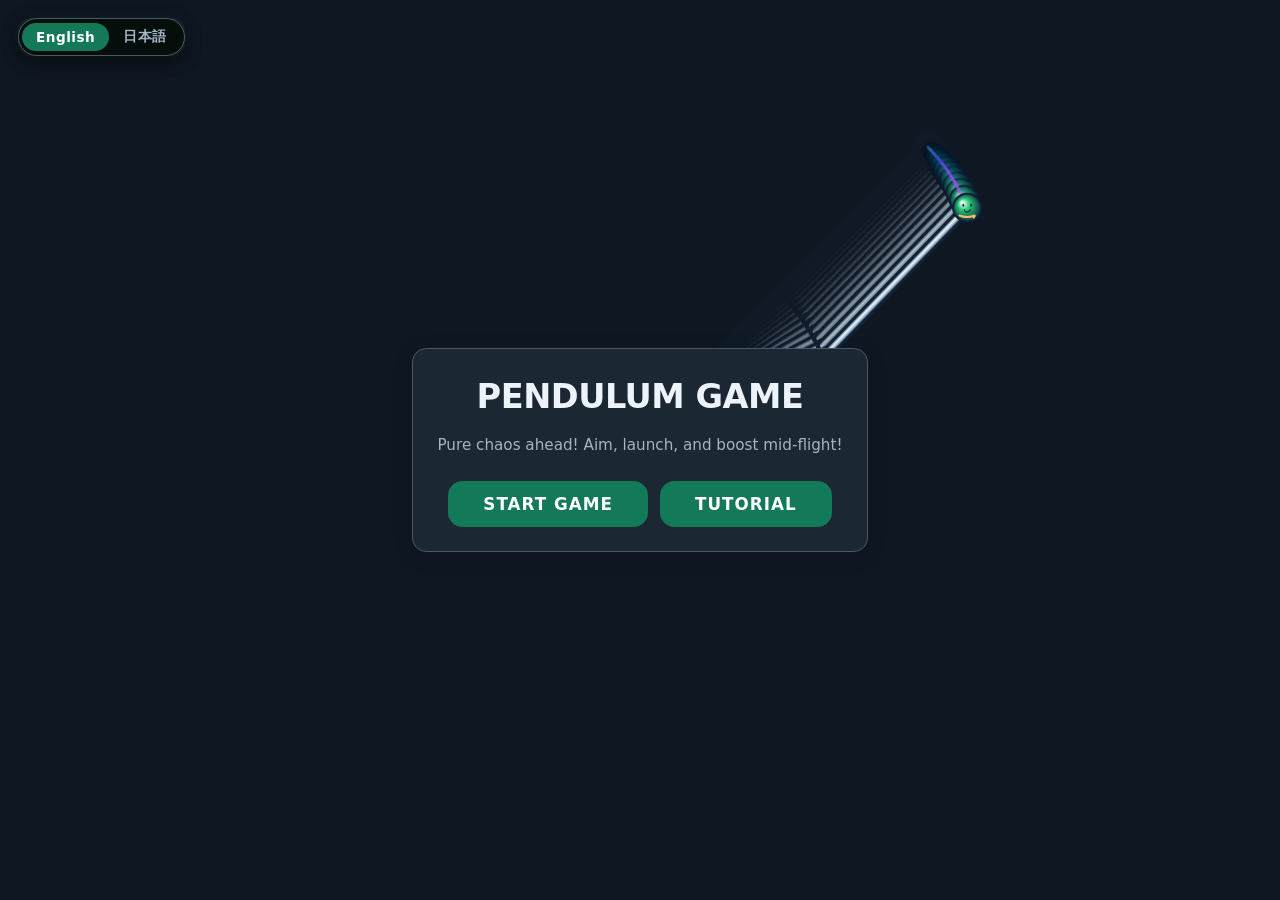
==== index.html @ a6a16452 "Add chapter journey maps with explorer and substage selection" ====
<!DOCTYPE html>
<html lang="en">
<head>
<meta charset="UTF-8">
<meta name="viewport" content="width=device-width, initial-scale=1, maximum-scale=1, user-scalable=no">
<title>N-Pendulum Game: Chaos Theory</title>
<link rel="preconnect" href="https://fonts.googleapis.com">
<link rel="preconnect" href="https://fonts.gstatic.com" crossorigin>
<link href="https://fonts.googleapis.com/css2?family=Press+Start+2P&family=Share+Tech+Mono&display=swap" rel="stylesheet">
<meta name="theme-color" content="#07120a">
<script src="./src/appearance-boot.js"></script>
<link rel="stylesheet" href="./style.css">
<link rel="stylesheet" href="./src/themes.css">
<script type="module" src="./src/main.js" defer></script>
</head>
<body>

<!-- Start / Title Screen -->
<div id="titleScreen">
  <canvas id="titleCanvas"></canvas>

  <!-- Top-Left Segmented Language Switcher on Home Screen -->
  <div class="home-lang-bar">
    <div class="lang-switch-pill" id="homeLangSwitch">
      <button type="button" class="lang-btn active" data-lang="en">English</button>
      <button type="button" class="lang-btn" data-lang="ja">日本語</button>
    </div>
  </div>

  <div class="title-content">
    <h1 id="titleHeading">PENDULUM GAME</h1>
    <p class="title-subtitle" id="titleSubtitle">A chaotic physics challenge! Aim your launch, dodge the hazards, and master the chaos.</p>
    <div class="title-btn-group">
      <button id="btnStartGame" class="btn-start-game">START GAME</button>
      <button id="btnGoTutorial" class="btn-start-game btn-tutorial-start">TUTORIAL</button>
    </div>
  </div>
</div>

<!-- Tutorial Screen -->
<div id="tutorialScreen" class="hidden">
  <nav id="tutorialNav" class="tutorial-nav" aria-label="Tutorial sections">
    <button id="tutorialBasics" class="btn-nav" aria-pressed="true">HOW TO PLAY</button>
    <button id="tutorialGimmicks" class="btn-nav" aria-pressed="false">GIMMICK GUIDE</button>
  </nav>
  <section id="gimmickGuide" hidden aria-labelledby="gimmickGuideTitle">
    <h2 id="gimmickGuideTitle">Gimmick guide</h2>
    <p id="gimmickGuideIntro">Learn each object by its image and function.</p>
    <div id="gimmickCards"></div>
    <button id="gimmickBack" class="btn-nav">BACK TO HOW TO PLAY</button>
  </section>
  <canvas id="tutorialCanvas"></canvas>
  <div class="tutorial-guide">
    <div class="guide-intro" id="tutIntro">
      <strong>How to Play: </strong> Adjust initial parameters and launch the pendulum to <strong>destroy all targets (<span style="color: var(--danger);">Red</span>) within the time limit</strong>!
    </div>
    <ul class="guide-list">
      <li id="tutStep1"><strong>Aim & Launch:</strong> Adjust sliders, drag the tip bob directly, or press <strong>Spacebar</strong> to FIRE.</li>
      <li id="tutStep2"><strong>Mid-Air PULSE:</strong> Tap the canvas or press <strong>Spacebar</strong> mid-flight to trigger an explosive shockwave and steer the tip.</li>
      <li id="tutStep3"><strong>Target Clearance:</strong> Destroy every red target before the countdown timer reaches zero to clear the stage.</li>
      <li id="tutStep4"><strong>Progression:</strong> Each Stage introduces new physical elements (Bombs, Rails, Black Holes, Winds). Watch for stage briefings!</li>
    </ul>
  </div>
  <button id="btnTutorialDone" class="btn-start-game hidden">START GAME</button>
</div>

<!-- Main Game Header -->
<header id="mainHeader">
  <h1 class="game-title">Pendulum Game</h1>
  <div class="header-actions">
    <button id="btnOpenMap" class="btn-nav">STAGES</button>
    <button id="btnSettings" class="btn-nav">SETTINGS</button>
    <button id="btnMore" class="btn-nav" aria-expanded="false" aria-controls="moreActions">MORE ▾</button>
    <div id="moreActions" class="more-actions" role="group" aria-labelledby="btnMore">
      <button id="btnTitle" class="btn-nav">HOME</button>
      <button id="btnSandbox" class="btn-nav">FREE PLAY</button>
      <button id="btnReroll" class="btn-nav" style="display:none;" title="Generate new random targets">REROLL</button>
      <button id="btnHints" class="btn-nav">HINTS</button>
      <button id="btnReplay" class="btn-nav" disabled>REPLAY LAST ATTEMPT</button>
      <button id="btnShare" class="btn-nav" title="Copy parameter URL">SHARE</button>
      <button id="btnHeaderLang" class="btn-nav btn-header-lang" title="Switch Language / 言語切替">日本語</button>
    </div>
  </div>
  <div class="score-board"><span id="lblScore">SCORE:</span> <span id="totalScore">0</span></div>
</header>

<!-- Main Game View -->
<main id="mainGame">
  <div class="game-container">
    <div class="canvas-wrapper" id="canvasWrapper">
      <canvas id="canvas" width="800" height="600"></canvas>
      <div id="pauseIndicator" class="pause-indicator hidden" role="status">PAUSED</div>
      <div class="hud-pulse" id="hudPulse">PULSES: 3</div>
      <div class="hud-toast" id="hudToast">Parameter URL copied to clipboard!</div>
      
      <!-- Stage Transition Briefing Banner -->
      <div id="stageBriefing" class="stage-briefing hidden">
        <div class="briefing-box">
          <div class="briefing-tag" id="briefingTag">STAGE 1-1</div>
          <h2 class="briefing-title" id="briefingTitle">FIRST SWINGS</h2>
          <p class="briefing-desc" id="briefingDesc">Line up your angle and let gravity swing the pendulum into every red target before time runs out!</p>
          <ul id="mechanicHints" class="mechanic-hints"></ul>
          <div class="briefing-tip" id="briefingTip">💡 <strong>Tip:</strong> Drag the bob or adjust Initial Angle slider, then press PLAY.</div>
          <p id="starRulesBriefing" class="star-rules"></p>
          <button id="btnDismissBriefing" class="btn-start-game btn-briefing">GOT IT</button>
        </div>
      </div>

      <div id="chamberHud" class="chamber-hud hidden"><span class="gateway-icon" aria-hidden="true"><i></i><i></i></span><span><span id="chamberPower"></span><span class="chamber-meter" aria-hidden="true"><i></i></span></span></div>
      <button id="skipCelebration" class="skip-celebration hidden">Skip celebration</button>
      <!-- Overlay (Stage Clear / Fail) -->
      <div id="overlay" class="overlay">
        <div class="clear-gateway" aria-hidden="true"><span class="gateway-icon"><i></i><i></i></span></div>
        <h2 id="overlayTitle" class="text-clear">STAGE CLEAR</h2>
        <div class="star-container" id="starContainer">
          <div class="star">★</div><div class="star">★</div><div class="star">★</div>
        </div>
        <p id="starResult" class="star-rules" role="status"></p>
        <p id="chamberResult" class="chamber-result hidden" role="status"></p>
        <p id="overlayDesc">Score: +150</p>
        <div class="overlay-btns">
          <button id="overlayMapBtn" class="btn-large secondary">STAGES</button>
          <button id="overlayBtn" class="btn-large primary">NEXT STAGE</button>
        </div>
      </div>
    </div>

    <!-- Parameter and Control Sidebar -->
    <div class="panel">
      <div class="stage-info">
        <div class="stage-num" id="stageDisplay">STAGE 1-1 ▼</div>
        <div class="timer" id="timerDisplay">10s</div>
      </div>
      <div id="personalBest" class="personal-best" aria-label="Personal bests"></div>
      <p id="saveStatus" class="save-status" role="status" aria-live="polite" hidden></p>
      
      <div class="action-area">
        <button id="btnFire" class="action btn-fire">▶ PLAY</button>
        <button id="btnPause" class="action btn-retry" style="display:none;" aria-pressed="false" aria-keyshortcuts="P">⏸ PAUSE</button>
        <button id="btnRestart" class="action btn-retry" style="display:none;">↻ RESTART</button>
        <button id="btnStop" class="action btn-stop" style="display:none;">⏹ STOP</button>
        <button id="btnRetry" class="action btn-retry" style="display:none;">↺ RETRY</button>
      </div>

      <p style="font-size:0.75rem; color:var(--muted); margin:0;" id="uiPanelHint">Press Space, tap Play, or drag tip to fire.</p>

      <details id="launchSettings" class="launch-settings" open>
        <summary id="launchSettingsLabel">Launch settings</summary>
        <div class="controls">
          <div class="field" id="f-N" hidden>
            <div class="field-header"><span id="lblN">Pendulum Links</span><span class="val" id="valN">2</span></div>
            <input id="sliderN" type="range" min="2" max="3" value="2">
          </div>
          <div class="field" id="f-Count" hidden>
            <div class="field-header"><span id="lblCount">Clones</span><span class="val" id="valCount">1</span></div>
            <input id="sliderCount" type="range" min="1" max="3" value="1">
          </div>
          <div class="field" id="f-Angle">
            <div class="field-header"><span id="lblAngle">Initial Angle</span><span class="val" id="valAngle">120°</span></div>
            <input id="sliderAngle" type="range" min="-180" max="180" value="120">
          </div>
          <div class="field" id="f-Vel">
            <div class="field-header"><span id="lblVel">Initial Angular Velocity</span><span class="val" id="valVel">0.0</span></div>
            <input id="sliderVel" type="range" min="-15" max="15" step="0.1" value="0">
          </div>
        </div>
      </details>
    </div>
  </div>
</main>

<!-- Stage Select Modal -->
<div id="mapModal" class="modal-overlay">
  <div class="modal-window">
    <div class="modal-header">
      <h3 id="uiModalTitle">Stage Select (50 Stages × 5 Substages)</h3>
      <button id="btnCloseMap" class="modal-close">&times;</button>
    </div>
    <div class="modal-body">
      <div class="stage-navigation">
        <button id="btnJumpCurrent" class="btn-nav">JUMP TO CURRENT</button>
        <button id="btnJumpFurthest" class="btn-nav">JUMP TO FURTHEST UNLOCKED</button>
        <span id="bestTimesNote">Best times are recorded for new clears.</span>
      </div>
      <details class="star-rules"><summary id="starRulesTitle">How stars work</summary><p id="starRulesMap"></p></details>
      <div class="journey-view-switch" role="group"><button type="button" id="journeyMapButton" class="btn-nav" aria-pressed="true">Journey map</button><button type="button" id="journeyGridButton" class="btn-nav" aria-pressed="false">Stage grid</button><button type="button" id="journeyFind" class="btn-nav">Find explorer</button></div>
      <section id="journeyContent">
        <nav id="journeyChapters" class="journey-chapters"></nav>
        <h3 id="journeyTitle" tabindex="-1"></h3><p id="journeyRange"></p>
        <div class="journey-layout"><div class="journey-landscape"><div id="journeyRoute" class="journey-route"></div><p id="journeyLegend"></p></div>
        <section class="journey-picker"><h3 id="journeyStageTitle" tabindex="-1"></h3><p id="journeyStageDescription"></p><div id="journeySubs"></div><p id="journeyHint"></p><button type="button" id="journeyPlay" class="btn-large primary">PLAY</button></section></div>
        <p id="journeySummary" role="status"></p>
      </section>
      <div class="stage-filter-bar">
        <div id="stageProgressFilters" class="stage-progress-filters" role="group" aria-label="Progress filters">
          <button type="button" class="btn-nav" id="filterAll" data-progress-filter="all" aria-pressed="true">All</button>
          <button type="button" class="btn-nav" id="filterUncleared" data-progress-filter="uncleared" aria-pressed="false">Uncleared</button>
          <button type="button" class="btn-nav" id="filterMissing" data-progress-filter="missing" aria-pressed="false">Missing stars</button>
        </div>
        <div class="stage-filter-selects">
          <label><span id="stageMechanicLabel">Mechanic</span><select id="stageMechanicFilter"></select></label>
          <label><span id="stageChapterLabel">Chapter</span><select id="stageChapterFilter"></select></label>
          <button type="button" class="btn-nav" id="resetStageFilters">Reset filters</button>
        </div>
        <p id="stageFilterCount" role="status" aria-live="polite"></p>
      </div>
      <div id="stageFilterEmpty" class="stage-filter-empty" hidden>
        <p id="stageFilterEmptyText"></p>
        <button type="button" class="btn-nav" id="clearStageFilters">Show all substages</button>
      </div>
      <div class="stage-sections" id="stageGrid"></div>
    </div>
  </div>
</div>

<dialog id="replayDialog" aria-labelledby="replayTitle">
  <h2 id="replayTitle">Last attempt</h2>
  <p id="replayDescription"></p>
  <canvas id="replayCanvas" width="800" height="600" aria-label="Recorded attempt playback"></canvas>
  <input id="replaySeek" aria-label="Replay position" type="range" min="0" max="0" step="0.01" value="0">
  <output id="replayTime" for="replaySeek"></output>
  <div class="replay-actions">
    <button id="replayPlay" class="btn-nav">PLAY</button>
    <label><span id="replaySpeedLabel">Speed</span> <select id="replaySpeed"><option value="0.5">0.5×</option><option value="1" selected>1×</option><option value="2">2×</option></select></label>
    <button id="replayClose" class="btn-nav">CLOSE</button>
  </div>
</dialog>
<dialog id="settingsDialog" aria-labelledby="settingsTitle">
  <h2 id="settingsTitle">Settings</h2>
  <section aria-labelledby="appearanceTitle">
    <h3 id="appearanceTitle">Appearance</h3>
    <label><input type="checkbox" id="explorerBob" checked> <span id="explorerLabel">Explorer bob (turn off for classic bob)</span></label>
    <label for="appearanceMode" id="modeLabel">Mode</label>
    <select id="appearanceMode"><option value="system">System</option><option value="dark">Dark</option><option value="light">Light</option></select>
    <fieldset class="theme-picker"><legend id="themeLabel">Theme</legend><div id="themeChoices"></div></fieldset>
    <button id="btnArtworkPreview" class="btn-nav">PREVIEW ARTWORK</button>
  </section>
  <h3 id="soundTitle">Sound</h3>
  <label for="soundVolume" id="volumeLabel">Sound volume</label>
  <input id="soundVolume" type="range" min="0" max="100" step="1" value="100">
  <output id="volumeValue" for="soundVolume">100%</output>
  <label class="setting-toggle"><input id="soundMuted" type="checkbox"><span id="muteLabel">Mute sound</span></label>
  <div class="settings-actions">
    <p id="settingsSaveStatus" role="status"></p>
    <button id="settingsClose" class="btn-nav">CLOSE</button>
  </div>
</dialog>
<dialog id="artworkDialog" aria-labelledby="artworkTitle">
  <h2 id="artworkTitle">Artwork preview</h2>
  <p id="artworkDescription">Explore the artwork used in gameplay. No scores or progress are recorded here.</p>
  <label for="artworkStyle" id="artworkStyleLabel">Style</label>
  <select id="artworkStyle"><option value="auto">Match theme</option><option value="pixel">Pixel Arcade</option><option value="vector">Clean Vector</option><option value="shaded">Shaded Canvas</option></select>
  <strong id="artworkStyleName"></strong>
  <canvas id="artworkStage" width="800" height="420" role="img" aria-label="Demonstration scene with pendulum, targets, bombs and mechanics"></canvas>
  <div id="artworkGallery"></div>
  <div class="artwork-actions"><button id="artworkClose" class="btn-nav">BACK TO SETTINGS</button></div>
</dialog>
</body>
</html>
---- style.css ----
:root { 
  color-scheme: dark; 
  --bg: #030804; 
  --panel: #07120a; 
  --line: #1c4b2b; 
  --text: #7ee787; 
  --muted: #4e8f5c; 
  --accent: #56d364; 
  --yellow: #e3b341; 
  --danger: #f85149; 
  --blue: #58a6ff;
  --cyan: #39c5bb;
  --orange: #f0883e;
}

* { 
  box-sizing: border-box; 
  user-select: none; 
  -webkit-tap-highlight-color: transparent; 
}

body { 
  margin: 0; 
  background: var(--bg); 
  color: var(--text); 
  font: 14px/1.4 'Share Tech Mono', 'Hiragino Kaku Gothic ProN', 'Meiryo', 'Segoe UI', system-ui, sans-serif; 
  overflow-x: hidden; 
  min-height: 100vh; 
  display: flex; 
  flex-direction: column; 
}

body::before {
  content: " ";
  position: fixed;
  top: 0; left: 0; bottom: 0; right: 0;
  background: linear-gradient(rgba(0, 0, 0, 0) 50%, rgba(0, 0, 0, 0.28) 50%);
  background-size: 100% 4px;
  z-index: 999;
  pointer-events: none;
  opacity: 0.45;
}

/* Title Screen */
#titleScreen { 
  position: fixed; 
  inset: 0; 
  background: #020603; 
  z-index: 100; 
  display: flex; 
  flex-direction: column; 
  justify-content: center; 
  align-items: center; 
  transition: opacity 0.4s ease, visibility 0.4s; 
}

#titleScreen.hidden { 
  opacity: 0; 
  visibility: hidden; 
  pointer-events: none; 
}

#titleCanvas { 
  position: absolute; 
  inset: 0; 
  width: 100%; 
  height: 100%; 
  object-fit: cover; 
  z-index: 1; 
}

/* Top-Left Home Language Switcher Capsule */
.home-lang-bar {
  position: absolute;
  top: 18px;
  left: 18px;
  z-index: 20;
}

.lang-switch-pill {
  display: inline-flex;
  align-items: center;
  background: rgba(4, 12, 7, 0.88);
  border: 1.5px solid var(--line);
  border-radius: 999px;
  padding: 3px;
  box-shadow: 0 4px 16px rgba(0, 0, 0, 0.65), 0 0 10px rgba(46, 122, 65, 0.25);
  backdrop-filter: blur(8px);
}

.lang-switch-pill .lang-btn {
  background: transparent;
  border: none;
  color: #88a892;
  font-family: 'Share Tech Mono', 'Hiragino Kaku Gothic ProN', sans-serif;
  font-size: 0.85rem;
  font-weight: 700;
  padding: 6px 14px;
  border-radius: 999px;
  cursor: pointer;
  transition: all 0.2s cubic-bezier(0.4, 0, 0.2, 1);
  letter-spacing: 0.5px;
}

.lang-switch-pill .lang-btn:hover {
  color: #e6ffed;
}

.lang-switch-pill .lang-btn.active {
  background: #238636;
  color: #ffffff;
  box-shadow: 0 0 10px rgba(56, 189, 248, 0.35), inset 0 0 4px rgba(255, 255, 255, 0.2);
}

.title-content { 
  position: relative; 
  z-index: 2; 
  text-align: center; 
  padding: 24px; 
  max-width: 560px; 
  background: rgba(7, 18, 10, 0.92); 
  border: 1.5px solid var(--line); 
  border-radius: 4px; 
  backdrop-filter: blur(8px); 
  box-shadow: 0 10px 40px rgba(0, 0, 0, 0.85), 0 0 16px rgba(46, 122, 65, 0.2); 
}

.title-content h1 { 
  font-family: 'Press Start 2P', monospace;
  font-size: clamp(1.4rem, 4vw, 2.1rem); 
  margin: 0 0 14px; 
  font-weight: 800; 
  letter-spacing: -0.5px; 
  color: #7ee787; 
  text-shadow: 0 0 10px rgba(86, 211, 100, 0.5); 
}

.title-subtitle { 
  font-size: 0.95rem; 
  color: var(--muted); 
  margin: 0 0 24px; 
  line-height: 1.5; 
}

.title-btn-group {
  display: flex; 
  gap: 12px; 
  justify-content: center; 
  flex-wrap: wrap;
}

.btn-start-game { 
  background: #238636; 
  color: #ffffff; 
  border: 1px solid #3fb950; 
  padding: 12px 34px; 
  border-radius: 3px; 
  font-family: 'Share Tech Mono', 'Hiragino Kaku Gothic ProN', monospace;
  font-size: 1.05rem; 
  font-weight: 800; 
  letter-spacing: 1px; 
  cursor: pointer; 
  transition: all 0.15s cubic-bezier(0.4, 0, 0.2, 1); 
  box-shadow: 0 0 14px rgba(46, 160, 67, 0.35); 
}

.btn-start-game:hover {
  background: #2ea043;
  color: #fff;
}

.btn-start-game:active { 
  transform: scale(0.96); 
}

.btn-tutorial-start {
  background: #0f2d4a;
  border-color: #58a6ff;
  color: #58a6ff;
  box-shadow: 0 0 12px rgba(88, 166, 255, 0.25);
}

.btn-tutorial-start:hover {
  background: #194670;
  color: #e2f1ff;
}

/* Tutorial Screen */
#tutorialScreen { 
  position: fixed; 
  inset: 0; 
  background: var(--bg); 
  z-index: 90; 
  display: flex; 
  flex-direction: column; 
  justify-content: center; 
  align-items: center; 
  transition: opacity 0.4s ease, visibility 0.4s; 
}

#tutorialScreen.hidden { 
  opacity: 0; 
  visibility: hidden; 
  pointer-events: none; 
}

#tutorialCanvas { 
  position: absolute; 
  inset: 0; 
  width: 100%; 
  height: 100%; 
  object-fit: cover; 
  z-index: 1; 
}

.tutorial-guide { 
  position: absolute; 
  top: 16px; 
  left: 50%; 
  transform: translateX(-50%); 
  z-index: 2; 
  background: rgba(7, 18, 10, 0.94); 
  border: 1.5px solid var(--line); 
  border-radius: 4px; 
  padding: 14px 20px; 
  max-width: 780px; 
  width: 92%; 
  backdrop-filter: blur(8px); 
  box-shadow: 0 15px 35px rgba(0,0,0,0.85); 
}

.tutorial-guide .guide-intro { 
  font-size: 0.95rem; 
  color: #e6ffed; 
  margin-bottom: 8px; 
  line-height: 1.4; 
}

.tutorial-guide .guide-intro strong { 
  color: var(--accent); 
}

.tutorial-guide .guide-list { 
  margin: 0; 
  padding-left: 20px; 
  display: flex; 
  flex-direction: column; 
  gap: 5px; 
  color: #a7d8b4; 
  line-height: 1.35;
  font-size: 0.88rem;
}

.tutorial-guide .guide-list strong { 
  color: #7ee787; 
}

#btnTutorialDone { 
  position: absolute; 
  bottom: 35px; 
  left: 50%; 
  transform: translateX(-50%); 
  z-index: 3; 
  opacity: 1; 
  transition: opacity 0.4s, transform 0.15s; 
  font-size: 1.15rem; 
  padding: 12px 38px; 
}

#btnTutorialDone.hidden { 
  opacity: 0; 
  pointer-events: none; 
}

/* Header */
header { 
  padding: 8px 14px; 
  background: var(--panel); 
  border-bottom: 1.5px solid var(--line); 
  display: flex; 
  justify-content: space-between; 
  align-items: center; 
  flex-shrink: 0; 
  z-index: 10; 
  gap: 8px;
}

h1.game-title { 
  font-family: 'Press Start 2P', monospace;
  font-size: clamp(0.75rem, 1.6vw, 1.1rem); 
  margin: 0; 
  font-weight: 800; 
  letter-spacing: -0.5px; 
  color: #7ee787; 
  text-shadow: 0 0 8px rgba(86, 211, 100, 0.4); 
  white-space: nowrap;
}

.header-actions { 
  display: flex; 
  align-items: center; 
  gap: 6px; 
  flex-wrap: wrap; 
  justify-content: flex-end;
}

.btn-nav { 
  background: #091a0e; 
  border: 1px solid var(--line); 
  color: var(--text); 
  padding: 5px 9px; 
  border-radius: 3px; 
  font-weight: 600; 
  font-size: 0.8rem; 
  cursor: pointer; 
  font-family: 'Share Tech Mono', 'Hiragino Kaku Gothic ProN', monospace;
  transition: all 0.15s cubic-bezier(0.4, 0, 0.2, 1); 
  white-space: nowrap;
}

.btn-nav:hover { 
  background: #15381e; 
  border-color: var(--accent);
  color: #e6ffed;
}

.btn-nav:active { 
  transform: scale(0.94); 
}

.btn-nav.active { 
  background: #238636; 
  color: #fff; 
  border-color: var(--accent); 
  box-shadow: 0 0 10px rgba(86, 211, 100, 0.4); 
}

.btn-header-lang {
  background: #0b2214;
  border-color: #38bdf8;
  color: #7dd3fc;
  font-weight: 700;
}

.btn-header-lang:hover {
  background: #0c3349;
  border-color: #7dd3fc;
  color: #ffffff;
}

.score-board { 
  font-size: 0.88rem; 
  font-weight: bold; 
  color: var(--yellow); 
  font-variant-numeric: tabular-nums; 
  white-space: nowrap; 
  margin-left: 2px; 
  text-shadow: 0 0 8px rgba(227, 179, 65, 0.35); 
}

/* Main Game Layout */
main { 
  flex: 1; 
  display: flex; 
  justify-content: center; 
  align-items: center; 
  padding: 8px 12px; 
  min-height: 0; 
}

.game-container { 
  display: grid; 
  grid-template-columns: minmax(0, 1fr) 290px; 
  gap: 10px; 
  width: 100%; 
  max-width: 1120px; 
  height: 100%; 
  max-height: 590px; 
}

.canvas-wrapper { 
  position: relative; 
  background: #020503; 
  border-radius: 4px; 
  border: 1.5px solid #235833; 
  overflow: hidden; 
  display: flex; 
  justify-content: center; 
  align-items: center; 
  touch-action: none; 
  box-shadow: inset 0 0 50px rgba(0,0,0,0.85), 0 0 18px rgba(46, 122, 65, 0.2); 
}

#canvas { 
  display: block; 
  width: 100%; 
  height: 100%; 
  object-fit: contain; 
}

/* Canvas HUD */
.hud-pulse { 
  position: absolute; 
  top: 12px; 
  left: 14px; 
  font-family: 'Press Start 2P', monospace;
  font-size: 0.8rem; 
  font-weight: 800; 
  color: var(--accent); 
  letter-spacing: 0.5px; 
  text-shadow: 0 0 8px rgba(86, 211, 100, 0.5); 
  pointer-events: none; 
  transition: transform 0.15s; 
}

.hud-pulse.bump { 
  transform: scale(1.15); 
}

.hud-toast { 
  position: absolute; 
  bottom: 12px; 
  left: 50%; 
  transform: translateX(-50%); 
  background: rgba(7, 18, 10, 0.94); 
  border: 1px solid var(--line); 
  color: var(--yellow); 
  padding: 6px 14px; 
  border-radius: 4px; 
  font-size: 0.8rem; 
  font-weight: bold; 
  pointer-events: none; 
  opacity: 0; 
  transition: opacity 0.3s; 
  z-index: 20; 
  box-shadow: 0 4px 12px rgba(0,0,0,0.6); 
  white-space: nowrap;
}

.hud-toast.active { 
  opacity: 1; 
}

/* Stage Briefing Modal Banner */
.stage-briefing {
  position: absolute;
  inset: 0;
  background: rgba(2, 6, 3, 0.88);
  backdrop-filter: blur(8px);
  z-index: 60;
  display: flex;
  justify-content: center;
  align-items: center;
  padding: 16px;
  opacity: 1;
  transition: opacity 0.3s ease, visibility 0.3s;
}

.stage-briefing.hidden {
  opacity: 0;
  visibility: hidden;
  pointer-events: none;
}

.briefing-box {
  background: #07120a;
  border: 1.5px solid var(--line);
  box-shadow: 0 0 30px rgba(46, 122, 65, 0.25), 0 20px 45px rgba(0,0,0,0.85);
  border-radius: 4px;
  padding: 22px 24px;
  max-width: 480px;
  width: 92%;
  text-align: center;
  animation: bannerPop 0.3s cubic-bezier(0.175, 0.885, 0.32, 1.275);
}

@keyframes bannerPop {
  0% { transform: scale(0.88); opacity: 0; }
  100% { transform: scale(1); opacity: 1; }
}

.briefing-tag {
  display: inline-block;
  background: rgba(28, 75, 43, 0.5);
  color: var(--accent);
  border: 1px solid var(--line);
  padding: 3px 12px;
  border-radius: 3px;
  font-size: 0.78rem;
  font-weight: 800;
  letter-spacing: 1px;
  margin-bottom: 8px;
}

.briefing-title {
  font-family: 'Press Start 2P', monospace;
  font-size: 1.1rem;
  margin: 0 0 10px;
  color: #e6ffed;
  font-weight: 800;
  letter-spacing: -0.5px;
}

.briefing-desc {
  font-size: 0.92rem;
  color: #a7d8b4;
  line-height: 1.45;
  margin: 0 0 14px;
}

.briefing-tip {
  background: rgba(227, 179, 65, 0.08);
  border: 1px dashed rgba(227, 179, 65, 0.4);
  color: #f7d686;
  padding: 8px 12px;
  border-radius: 3px;
  font-size: 0.82rem;
  margin-bottom: 18px;
  text-align: left;
}

.btn-briefing {
  padding: 10px 32px;
  font-size: 0.95rem;
  border-radius: 3px;
}

/* Overlay UI */
.overlay { 
  position: absolute; 
  inset: 0; 
  background: rgba(2, 6, 3, 0.9); 
  display: flex; 
  flex-direction: column; 
  justify-content: center; 
  align-items: center; 
  text-align: center; 
  opacity: 0; 
  pointer-events: none; 
  transition: opacity 0.35s ease; 
  backdrop-filter: blur(8px); 
  z-index: 30; 
  padding: 16px; 
}

.overlay.active { 
  opacity: 1; 
  pointer-events: auto; 
}

.overlay h2 { 
  font-family: 'Press Start 2P', monospace;
  font-size: 1.8rem; 
  margin: 0 0 8px; 
  text-shadow: 0 0 14px currentColor; 
}

.text-clear { color: var(--accent); }
.text-fail { color: var(--danger); }

.star-container { 
  display: flex; 
  gap: 10px; 
  margin: 8px 0 14px; 
  height: 42px; 
}

.star { 
  font-size: 2.3rem; 
  color: #173820; 
  transform: scale(0); 
  opacity: 0; 
  transition: color 0.2s; 
}

.star.earned { 
  color: var(--yellow); 
  text-shadow: 0 0 14px rgba(227, 179, 65, 0.7); 
}

.overlay.active .star { 
  animation: starPop 0.4s cubic-bezier(0.175, 0.885, 0.32, 1.275) forwards; 
}

.overlay.active .star:nth-child(1) { animation-delay: 0.2s; }
.overlay.active .star:nth-child(2) { animation-delay: 0.4s; }
.overlay.active .star:nth-child(3) { animation-delay: 0.6s; }

@keyframes starPop { 
  0% { transform: scale(0) rotate(-45deg); opacity: 0; } 
  75% { transform: scale(1.25) rotate(8deg); opacity: 1; } 
  100% { transform: scale(1) rotate(0); opacity: 1; } 
}

.overlay p { 
  font-size: 0.95rem; 
  color: var(--muted); 
  margin: 0 0 20px; 
  max-width: 85%; 
  font-weight: 600; 
}

.overlay-btns { 
  display: flex; 
  gap: 10px; 
  justify-content: center; 
  align-items: center; 
  flex-wrap: wrap; 
}

.btn-large { 
  min-width: 130px; 
  padding: 11px 22px; 
  font-size: 0.92rem; 
  font-weight: 800; 
  border-radius: 3px; 
  cursor: pointer; 
  border: 1px solid transparent; 
  text-align: center; 
  font-family: 'Share Tech Mono', 'Hiragino Kaku Gothic ProN', monospace;
  transition: all 0.15s cubic-bezier(0.4, 0, 0.2, 1); 
  letter-spacing: 0.5px; 
}

.btn-large.primary { 
  background: #238636; 
  color: #ffffff; 
  border-color: #3fb950;
  box-shadow: 0 0 14px rgba(46, 160, 67, 0.4); 
}

.btn-large.primary:active { transform: scale(0.96); }
.btn-large.secondary { background: #132b1a; border-color: var(--line); color: var(--text); }
.btn-large.secondary:active { transform: scale(0.96); }

/* Control Panel */
.panel { 
  background: var(--panel); 
  border: 1.5px solid var(--line); 
  border-radius: 4px; 
  padding: 12px; 
  display: flex; 
  flex-direction: column; 
  gap: 8px; 
  overflow-y: auto; 
  box-shadow: 0 4px 18px rgba(0, 0, 0, 0.7); 
}

.panel.simulating .controls,
.panel.simulating #uiPanelHint,
.panel.simulating .stage-num {
  opacity: 0.35;
  pointer-events: none;
  filter: grayscale(0.8);
  transition: opacity 0.25s ease, filter 0.25s ease;
}

.stage-info { 
  display: flex; 
  justify-content: space-between; 
  align-items: center; 
  border-bottom: 1.5px solid var(--line); 
  padding-bottom: 6px; 
}

.stage-num { 
  font-family: 'Press Start 2P', monospace;
  font-size: 0.8rem; 
  font-weight: 800; 
  color: var(--blue); 
  cursor: pointer; 
  transition: color 0.15s; 
}

.stage-num:hover { 
  text-decoration: underline; 
  color: #79c0ff; 
}

.timer { 
  font-family: 'Press Start 2P', monospace;
  font-size: 1.1rem; 
  font-weight: bold; 
  color: var(--accent); 
  font-variant-numeric: tabular-nums; 
  text-shadow: 0 0 8px rgba(86, 211, 100, 0.4); 
}

.timer.urgent { 
  color: var(--danger); 
  text-shadow: 0 0 10px rgba(248, 81, 73, 0.6); 
  animation: pulseAlert 0.5s infinite alternate; 
}

.controls { 
  display: flex; 
  flex-direction: column; 
  gap: 7px; 
  flex: 1; 
}

.field { 
  display: flex; 
  flex-direction: column; 
  gap: 3px; 
  background: #040a06; 
  padding: 6px 9px; 
  border-radius: 3px; 
  border: 1px solid var(--line); 
}

.field.locked { 
  opacity: 0.5; 
  filter: grayscale(1); 
  pointer-events: none; 
}

.field-header { 
  display: flex; 
  justify-content: space-between; 
  font-size: 0.8rem; 
  font-weight: 600; 
  color: var(--muted); 
}

.val { 
  color: var(--text); 
  font-weight: bold; 
}

input[type=range] { 
  width: 100%; 
  margin: 3px 0; 
  accent-color: var(--accent); 
  cursor: pointer; 
}

.action-area { 
  display: grid; 
  grid-template-columns: 1fr 1fr; 
  gap: 6px; 
  margin-bottom: 4px; 
}

button.action { 
  padding: 11px; 
  border: 1px solid #3fb950; 
  border-radius: 3px; 
  font-size: 0.95rem; 
  font-weight: 800; 
  font-family: 'Share Tech Mono', 'Hiragino Kaku Gothic ProN', monospace;
  cursor: pointer; 
  color: #fff; 
  transition: transform 0.1s, background 0.15s; 
  letter-spacing: 0.5px; 
}

button.action:active { transform: scale(0.96); }
.btn-fire { 
  background: #238636; 
  color: #ffffff; 
  grid-column: 1 / -1; 
  font-size: 1.05rem; 
  box-shadow: 0 0 14px rgba(46, 160, 67, 0.4); 
}
.btn-fire:hover { background: #2ea043; }
.btn-stop { background: #8e1519; border-color: #da3633; }
.btn-retry { background: #1f3b25; border-color: #2ea043; }

.pause-indicator {
  position: absolute;
  inset: 0;
  z-index: 5;
  display: flex;
  justify-content: center;
  align-items: center;
  background: rgba(2, 5, 3, 0.55);
  color: #a7f3d0;
  font: bold 24px 'Press Start 2P', monospace;
  pointer-events: none;
}

.pause-indicator.hidden { display: none; }

.game-paused .canvas-wrapper *,
.game-paused .panel * {
  animation-play-state: paused !important;
}

/* Stage Modal */
.modal-overlay { 
  position: fixed; 
  inset: 0; 
  background: rgba(0, 0, 0, 0.88); 
  display: flex; 
  justify-content: center; 
  align-items: center; 
  opacity: 0; 
  pointer-events: none; 
  transition: opacity 0.2s; 
  z-index: 50; 
  backdrop-filter: blur(6px); 
  padding: 12px; 
}

.modal-overlay.active { 
  opacity: 1; 
  pointer-events: auto; 
}

.modal-window { 
  background: var(--panel); 
  border: 1.5px solid var(--line); 
  border-radius: 4px; 
  width: 100%; 
  max-width: 680px; 
  max-height: 85vh; 
  display: flex; 
  flex-direction: column; 
  overflow: hidden; 
  box-shadow: 0 20px 40px rgba(0,0,0,0.85); 
}

.modal-header { 
  padding: 12px 16px; 
  border-bottom: 1.5px solid var(--line); 
  display: flex; 
  justify-content: space-between; 
  align-items: center; 
  background: #040c07; 
}

.modal-header h3 { 
  margin: 0; 
  font-family: 'Press Start 2P', monospace;
  font-size: 0.8rem; 
  color: var(--blue); 
  font-weight: 800; 
}

.modal-close { 
  background: transparent; 
  border: none; 
  font-size: 1.4rem; 
  color: var(--muted); 
  cursor: pointer; 
}

.modal-body { 
  padding: 14px; 
  overflow-y: auto; 
  flex: 1; 
}

.stage-section-card {
  background: #040a06; 
  border: 1px solid var(--line); 
  border-radius: 4px; 
  padding: 10px; 
  margin-bottom: 12px; 
}

.stage-section-header {
  display: flex; 
  justify-content: space-between; 
  align-items: center; 
  margin-bottom: 8px; 
  padding-bottom: 5px; 
  border-bottom: 1px solid var(--line); 
}

.stage-section-title {
  font-family: 'Press Start 2P', monospace;
  font-weight: 800; 
  font-size: 0.7rem; 
  color: #58a6ff; 
}

.stage-grid { 
  display: grid; 
  grid-template-columns: repeat(5, 1fr); 
  gap: 8px; 
}

.stage-btn { 
  background: #091a0e; 
  border: 1px solid var(--line); 
  border-radius: 3px; 
  padding: 7px 3px; 
  display: flex; 
  flex-direction: column; 
  align-items: center; 
  justify-content: center; 
  gap: 2px; 
  cursor: pointer; 
  color: var(--text); 
  transition: all 0.15s; 
}

.stage-btn:hover:not(.locked) { 
  border-color: var(--accent); 
  background: #15381e; 
}

.stage-btn:active:not(.locked) { transform: scale(0.94); }
.stage-btn.locked { opacity: 0.4; cursor: not-allowed; }
.stage-btn.current { border-color: var(--yellow); }
.stage-btn.current { box-shadow: 0 0 0 1px var(--yellow); }
.stage-btn:focus-visible { outline: 2px solid var(--accent); outline-offset: 3px; }
.stage-btn { font: inherit; min-width: 0; }
.best-time, .current-label { font-size: 0.65rem; }
.current-label { color: var(--yellow); font-weight: bold; }
.personal-best, .save-status { font-size: 0.75rem; line-height: 1.5; margin: 0 0 8px; }
.personal-best { color: var(--muted); }
.save-status { color: #7ee787; }
.save-status[data-kind="warning"], .save-status[data-kind="error"] { color: #fbbf24; }
.stage-navigation { display: flex; flex-wrap: wrap; gap: 8px; align-items: center; margin-bottom: 14px; font-size: 0.75rem; color: var(--muted); }
.stage-navigation { position: sticky; top: -14px; z-index: 1; background: #040a06; padding: 8px 0; }
.stage-btn .num { font-size: 0.9rem; font-weight: 800; }
.stage-btn .best-score { font-size: 0.65rem; color: var(--yellow); font-weight: bold; }
.stage-btn .mini-stars { font-size: 0.68rem; color: var(--yellow); line-height: 1; margin-top: 1px; letter-spacing: 1px; }

@keyframes pulseAlert { 
  from { opacity: 1; transform: scale(1); } 
  to { opacity: 0.4; transform: scale(1.04); } 
}

/* ==========================================================================
   Mobile & Small Screen Optimizations
   ========================================================================== */
@media (max-width: 820px) {
  header {
    padding: 6px 10px;
    flex-wrap: wrap;
    gap: 6px;
  }
  
  h1.game-title {
    font-size: 0.72rem;
  }
  
  .header-actions {
    width: 100%;
    justify-content: space-between;
    gap: 4px;
  }

  .btn-nav {
    padding: 6px 7px;
    font-size: 0.74rem;
    flex: 1 1 auto;
    text-align: center;
  }

  .score-board {
    font-size: 0.76rem;
    width: 100%;
    text-align: right;
    margin-top: 2px;
  }
}

@media (max-width: 750px) {
  body { 
    height: auto; 
    min-height: 100vh;
  }

  main {
    padding: 6px;
  }

  .game-container { 
    grid-template-columns: 1fr; 
    height: auto; 
    max-height: none; 
    gap: 8px;
  }

  .canvas-wrapper { 
    height: 52vh; 
    min-height: 310px; 
    max-height: 480px;
  }

  .panel {
    padding: 10px;
  }

  .stage-grid { 
    grid-template-columns: repeat(5, 1fr); 
    gap: 6px;
  }

  .stage-btn {
    padding: 6px 2px;
  }
  
  .stage-btn .num {
    font-size: 0.78rem;
  }

  .stage-btn .best-score {
    font-size: 0.58rem;
  }

  .home-lang-bar {
    top: 12px;
    left: 12px;
  }

  .lang-switch-pill .lang-btn {
    padding: 5px 10px;
    font-size: 0.75rem;
  }

  .title-content {
    padding: 18px 14px;
    width: 90%;
  }

  .title-content h1 {
    font-size: 1.25rem;
    margin-bottom: 10px;
  }

  .title-subtitle {
    font-size: 0.84rem;
    margin-bottom: 18px;
  }

  .title-btn-group {
    flex-direction: column;
    gap: 8px;
  }

  .btn-start-game {
    width: 100%;
    padding: 11px 18px;
    font-size: 0.95rem;
  }

  .tutorial-guide { 
    top: 6px; 
    width: 95%; 
    max-height: 50vh; 
    overflow-y: auto; 
    padding: 8px 12px; 
    font-size: 0.75rem; 
  }

  .tutorial-guide .guide-intro { 
    font-size: 0.8rem; 
    margin-bottom: 5px; 
  }

  .tutorial-guide .guide-list { 
    gap: 3px; 
    padding-left: 14px; 
    font-size: 0.74rem;
  }
  
  #btnTutorialDone { 
    bottom: 16px; 
    font-size: 0.95rem; 
    padding: 10px 22px; 
  }
}

.mechanic-hints { text-align: left; padding-left: 1.3em; font-size: 0.85rem; line-height: 1.5; max-height: 24vh; overflow: auto; }
.mechanic-hints:empty { display: none; }
#replayDialog { width: min(800px, 92vw); max-height: 92vh; overflow: auto; box-sizing: border-box; background: #07120a; color: #e6ffed; border: 2px solid #3fb950; border-radius: 8px; padding: 16px; }
#replayDialog::backdrop { background: rgb(0 0 0 / 85%); }
#replayDialog h2 { font-size: 1.1rem; }
#replayDialog p { font-size: 0.8rem; }
#replayCanvas { display: block; width: 100%; max-height: 57vh; object-fit: contain; background: #020503; }
#replaySeek { display: block; }
.replay-actions { display: flex; gap: 12px; flex-wrap: wrap; align-items: center; margin-top: 12px; }
#replaySpeed { background: #07120a; color: #e6ffed; padding: 8px; }
button:disabled { opacity: 0.5; cursor: not-allowed; }
.star-rules { font-size: 0.8rem; line-height: 1.6; color: var(--muted); }
details.star-rules { margin-bottom: 12px; }
details.star-rules summary { cursor: pointer; color: var(--yellow); }

.briefing-box { max-height: 100%; overflow-y: auto; box-sizing: border-box; }

#settingsDialog { width: min(420px, 92vw); max-height: 90dvh; overflow: auto; padding: 20px; background: var(--panel); color: var(--text); border: 2px solid var(--accent); border-radius: 8px; }
#settingsDialog::backdrop { background: rgb(0 0 0 / 80%); }
#settingsDialog h2 { font-size: 1.2rem; }
.setting-toggle { display: flex; align-items: center; gap: 12px; min-height: 48px; cursor: pointer; }
.setting-toggle input { width: 24px; height: 24px; accent-color: var(--accent); }
#settingsDialog p { font-size: 0.85rem; line-height: 1.5; }
@media (pointer: coarse), (max-width: 750px) {
  .btn-nav, .btn-large, button.action, .modal-close, .lang-btn { min-height: 44px; min-width: 44px; }
  button.action { min-height: 52px; }
  .stage-grid { grid-template-columns: repeat(auto-fit, minmax(76px, 1fr)); gap: 8px; }
  .stage-btn { min-height: 80px; padding: 8px; }
  input[type=range] { min-height: 44px; touch-action: pan-y; }
  .header-actions { gap: 8px; }
}

/* Desktop play fills the window; touch layouts retain their existing sizing. */
@media (min-width: 821px) and (hover: hover) and (pointer: fine) {
  body {
    height: 100vh;
    height: 100dvh;
  }

  #mainGame {
    align-items: stretch;
    overflow: hidden;
  }

  .game-container {
    grid-template-columns: minmax(0, 1fr) clamp(280px, 20vw, 340px);
    grid-template-rows: minmax(0, 1fr);
    max-width: none;
    max-height: none;
    min-height: 0;
  }

  .canvas-wrapper {
    min-width: 0;
    min-height: 0;
  }

  .game-container > .panel {
    min-height: 0;
    overflow-y: auto;
  }
}

/* Failure details and the actual remaining count stay on separate readable lines. */
#overlayDesc { white-space: pre-line; }

/* Presentation-only chamber gateway; positioned in the existing HUD margin. */
.chamber-hud{position:absolute;top:12px;right:12px;display:flex;gap:8px;align-items:center;pointer-events:none;padding:7px 10px;border-radius:10px;background:var(--panel,#162b35);color:var(--text,#deebec);border:1px solid #79999a66;font-size:clamp(10px,1.1vw,13px);max-width:65%}
.gateway-icon{width:22px;height:29px;border:2px solid #aebc9e;border-radius:12px 12px 3px 3px;display:flex;overflow:hidden;flex-shrink:0;background:#d6e8c7}
.gateway-icon i{display:block;width:50%;height:100%;background:#435d61;transition:transform .65s ease}
.restored .gateway-icon i:first-child{transform:translateX(-100%)}.restored .gateway-icon i:last-child{transform:translateX(100%)}
.chamber-hud.restored{border-color:var(--accent,#b9d69c)}.skip-celebration{position:absolute;bottom:14px;left:50%;transform:translateX(-50%);z-index:5;font-size:12px;padding:10px 15px;min-height:40px;border-radius:8px;background:#203b44;color:#eef3e3;border:1px solid #a4b8a0;cursor:pointer}
.chamber-result{font-size:14px;max-width:90%;color:var(--text,#c9dbc7)}
@media(prefers-reduced-motion:reduce){.gateway-icon i{transition:none}}

.chamber-hud.hidden,.skip-celebration.hidden,.chamber-result.hidden{display:none}

.chamber-meter{display:block;height:3px;background:var(--line,#4b6867);margin-top:5px;border-radius:3px;overflow:hidden}.chamber-meter i{display:block;height:100%;width:var(--charge,0%);background:var(--accent,#b9d69c)}
.clear-gateway{display:none}.chamber-clear .clear-gateway{display:block;margin-bottom:12px}.clear-gateway .gateway-icon{width:44px;height:56px;border-width:3px;background:linear-gradient(#9bcece,#e2e8b6);box-shadow:0 0 18px #b9d69c33}.chamber-clear .clear-gateway i:first-child{transform:translateX(-100%)}.chamber-clear .clear-gateway i:last-child{transform:translateX(100%)}

/* Journey-map selection is separate from the simulation and saved progress. */
.journey-view-switch,.journey-chapters{display:flex;flex-wrap:wrap;gap:8px;margin:15px 0}.journey-view-switch [aria-pressed=true],.journey-chapters [aria-pressed=true],.journey-sub[aria-pressed=true]{border-color:var(--accent);background:var(--action);color:var(--text)}
#journeyContent[hidden],#stageGrid[hidden],#stageFilterEmpty[hidden],.stage-filter-bar[hidden]{display:none}
#journeyTitle{margin:18px 0 6px;color:var(--accent)}#journeyRange,#journeySummary{color:var(--muted);font-size:13px}.journey-layout{display:grid;grid-template-columns:minmax(0,1fr) 270px;gap:18px}.journey-landscape{border:1px solid var(--line);border-radius:16px;overflow:hidden;background:radial-gradient(ellipse at 35% 20%,var(--platform),var(--canvas));padding:24px 10px 12px;min-width:0}.journey-route{display:grid;position:relative}.journey-route svg{position:absolute;inset:0;width:100%;height:100%;pointer-events:none;overflow:visible}.journey-route polyline{fill:none;stroke:var(--muted);stroke-width:2;stroke-dasharray:2 4;opacity:.55;stroke-linejoin:round}
.journey-node{position:relative;z-index:1;display:flex;align-items:center;flex-direction:column;gap:6px;min-width:0;height:145px;padding:15px 4px 5px;background:none;border:0;color:var(--text);font:inherit;cursor:pointer}.journey-disc{display:grid;place-items:center;flex-shrink:0;width:46px;height:46px;border-radius:50%;border:3px solid var(--accent);background:var(--panel);font-weight:800;box-shadow:0 4px 0 var(--line)}.journey-node.locked .journey-disc{border-color:var(--muted);color:var(--muted)}.journey-node.cleared .journey-disc{background:var(--action)}.journey-node[aria-pressed=true] .journey-disc{outline:2px solid var(--yellow);outline-offset:4px}.journey-node[aria-current=step] .journey-node-title{text-decoration:underline;text-underline-offset:3px}.journey-node-title{font-size:11px;text-align:center;line-height:1.3;min-height:29px;max-width:98%;overflow-wrap:anywhere}.journey-node-stars{font-size:11px;color:var(--muted)}.journey-explorer{position:absolute;top:-16px;width:28px;height:28px;border-radius:50%;border:1px solid #a9d99d;background:radial-gradient(circle at 30% 20%,#d8ffb7,#58bc76 45%,#205b4b 90%);box-shadow:0 0 10px #a4d19533}.journey-explorer:before{content:'• •';color:#173a31;position:absolute;top:1px;left:5px;font:14px system-ui}.journey-explorer:after{content:'';position:absolute;bottom:3px;left:6px;width:16px;height:4px;background:#edbf74;border-radius:5px}
#journeyLegend{font-size:11px;color:var(--muted);line-height:1.7;margin:7px 12px}.journey-picker{align-self:start;min-width:0;background:var(--panel);border:1px solid var(--line);border-radius:14px;padding:16px}.journey-picker h3{font-size:17px;overflow-wrap:anywhere}.journey-picker p{font-size:12px;color:var(--muted);line-height:1.6}#journeySubs{display:grid;gap:7px}.journey-sub{display:flex;align-items:center;justify-content:space-between;gap:6px;border:1px solid var(--line);border-radius:8px;padding:10px;background:var(--canvas);color:var(--text);cursor:pointer;font:inherit;min-height:44px}.journey-sub small{font-size:10px}.journey-sub span{font-size:12px;white-space:nowrap}#journeyPlay{width:100%;min-height:44px}#journeyPlay:disabled{opacity:.5;cursor:default}
@media(max-width:1000px){.journey-layout{grid-template-columns:1fr}.journey-picker{position:relative}#journeySubs{grid-template-columns:repeat(5,minmax(0,1fr))}.journey-sub{flex-direction:column;padding:10px 3px;font-size:12px}.journey-node-title{font-size:12px}.journey-picker p{font-size:13px}}
@media(max-width:600px){.journey-chapters .btn-nav{font-size:11px;min-height:44px}.journey-view-switch .btn-nav{min-height:44px}.journey-landscape{padding:24px 5px 10px}.journey-node-title{font-size:11px}.journey-picker{padding:12px}.journey-sub small{font-size:9px}}
@media(min-width:1001px){#mapModal .modal-window{width:94%;max-width:1100px}}
---- src/themes.css ----
/* Theme palettes: shared by DOM styles and the canvas renderer. */
:root, :root[data-theme="neon-arcade"][data-mode="dark"] {
  --bg: #030804;
  --panel: #07120a;
  --canvas: #020503;
  --text: #b3f6c0;
  --muted: #83b18f;
  --line: #2f7544;
  --accent: #56d364;
  --action: #176c30;
  --yellow: #e3b341;
  --blue: #58b9ed;
  --rod: #94a3b8;
  --platform: #183a2a;
  --bob: #34d399;
  --danger: #ff8990;
  --grid: #ffffff0d;
  color-scheme: dark;
}
:root[data-theme="neon-arcade"][data-mode="light"] {
  --bg: #eff9ee;
  --panel: #fcfffa;
  --canvas: #f2faed;
  --text: #123d25;
  --muted: #40664a;
  --line: #87ab8d;
  --accent: #136b35;
  --action: #146b35;
  --yellow: #785600;
  --blue: #165d94;
  --rod: #274b3e;
  --platform: #b0cfb4;
  --bob: #14814a;
  --danger: #b52338;
  --grid: #142c4614;
  color-scheme: light;
}
:root[data-theme="pocket-console"][data-mode="dark"] {
  --bg: #18201c;
  --panel: #29362c;
  --canvas: #202b25;
  --text: #dfecb3;
  --muted: #aebf8b;
  --line: #728b57;
  --accent: #b8d76a;
  --action: #526b24;
  --yellow: #e4dba0;
  --blue: #afd6b0;
  --rod: #bdca9c;
  --platform: #52644a;
  --bob: #b8d76a;
  --danger: #ff8990;
  --grid: #ffffff0d;
  color-scheme: dark;
}
:root[data-theme="pocket-console"][data-mode="light"] {
  --bg: #d5dbc0;
  --panel: #f4f1dc;
  --canvas: #e8edd0;
  --text: #293d27;
  --muted: #526249;
  --line: #8a9b76;
  --accent: #425d2e;
  --action: #425d2e;
  --yellow: #6e540d;
  --blue: #365c59;
  --rod: #3c4f32;
  --platform: #acbd8c;
  --bob: #5a7b36;
  --danger: #b52338;
  --grid: #142c4614;
  color-scheme: light;
}
:root[data-theme="16bit-adventure"][data-mode="dark"] {
  --bg: #0b142b;
  --panel: #172444;
  --canvas: #101b39;
  --text: #f3ecda;
  --muted: #bac7de;
  --line: #637ca8;
  --accent: #f0c65a;
  --action: #21658c;
  --yellow: #f0c65a;
  --blue: #5ed4e5;
  --rod: #b2c7ec;
  --platform: #425b89;
  --bob: #51d7cb;
  --danger: #ff8990;
  --grid: #ffffff0d;
  color-scheme: dark;
}
:root[data-theme="16bit-adventure"][data-mode="light"] {
  --bg: #f4e3bd;
  --panel: #fff7e6;
  --canvas: #fff1d3;
  --text: #172e52;
  --muted: #52617a;
  --line: #9a793f;
  --accent: #79530d;
  --action: #1c6486;
  --yellow: #805400;
  --blue: #165b89;
  --rod: #284d7b;
  --platform: #c8a66b;
  --bob: #168479;
  --danger: #b52338;
  --grid: #142c4614;
  color-scheme: light;
}
:root[data-theme="clean-precision"][data-mode="dark"] {
  --bg: #0c141c;
  --panel: #1b2733;
  --canvas: #111b24;
  --text: #edf3fa;
  --muted: #a4b5c6;
  --line: #46586a;
  --accent: #31d0a1;
  --action: #147958;
  --yellow: #f6c75b;
  --blue: #83baff;
  --rod: #a9bdcf;
  --platform: #3b5263;
  --bob: #31d0a1;
  --danger: #ff8990;
  --grid: #ffffff0d;
  color-scheme: dark;
}
:root[data-theme="clean-precision"][data-mode="light"] {
  --bg: #eaf0f6;
  --panel: #ffffff;
  --canvas: #f5f8fc;
  --text: #172d45;
  --muted: #4e6277;
  --line: #a8bacb;
  --accent: #087c60;
  --action: #087c60;
  --yellow: #825c00;
  --blue: #215d9f;
  --rod: #43637e;
  --platform: #b7cada;
  --bob: #149c78;
  --danger: #b52338;
  --grid: #142c4614;
  color-scheme: light;
}
:root[data-theme="glass-orbit"][data-mode="dark"] {
  --bg: #061326;
  --panel: #102e47;
  --canvas: #091d32;
  --text: #e7f8ff;
  --muted: #a2c7d9;
  --line: #3f7c98;
  --accent: #2ed4ed;
  --action: #0b6f83;
  --yellow: #f1cd69;
  --blue: #7bc9ff;
  --rod: #a4d7ed;
  --platform: #244e6a;
  --bob: #2ed4ed;
  --danger: #ff8990;
  --grid: #ffffff0d;
  color-scheme: dark;
}
:root[data-theme="glass-orbit"][data-mode="light"] {
  --bg: #d7ebfc;
  --panel: #f5fbff;
  --canvas: #eaf5ff;
  --text: #143952;
  --muted: #446c83;
  --line: #8bb5cf;
  --accent: #0b6a83;
  --action: #0b6a83;
  --yellow: #805e00;
  --blue: #165eaa;
  --rod: #376f92;
  --platform: #b3d4e9;
  --bob: #148c9b;
  --danger: #b52338;
  --grid: #142c4614;
  color-scheme: light;
}
:root[data-theme="soft-studio"][data-mode="dark"] {
  --bg: #201f1c;
  --panel: #35332e;
  --canvas: #292823;
  --text: #f2ece1;
  --muted: #bdb5a5;
  --line: #716c61;
  --accent: #85c7bb;
  --action: #37746b;
  --yellow: #dfbd79;
  --blue: #a8c9e0;
  --rod: #c8c1b3;
  --platform: #625e54;
  --bob: #85c7bb;
  --danger: #ff8990;
  --grid: #ffffff0d;
  color-scheme: dark;
}
:root[data-theme="soft-studio"][data-mode="light"] {
  --bg: #efe8dd;
  --panel: #fffcf7;
  --canvas: #faf5ec;
  --text: #383a35;
  --muted: #63665c;
  --line: #b8b4a4;
  --accent: #376e64;
  --action: #376e64;
  --yellow: #7c5c1b;
  --blue: #3b637f;
  --rod: #687368;
  --platform: #c9c7b7;
  --bob: #418b7d;
  --danger: #b52338;
  --grid: #142c4614;
  color-scheme: light;
}
:root[data-theme="blueprint-lab"][data-mode="dark"] {
  --bg: #051326;
  --panel: #0a2744;
  --canvas: #071d36;
  --text: #dcf2ff;
  --muted: #94c5e2;
  --line: #39769c;
  --accent: #53b9f5;
  --action: #176c9b;
  --yellow: #f0cb6b;
  --blue: #78d7f5;
  --rod: #d8efff;
  --platform: #204d74;
  --bob: #65c7ee;
  --danger: #ff8990;
  --grid: #ffffff0d;
  color-scheme: dark;
}
:root[data-theme="blueprint-lab"][data-mode="light"] {
  --bg: #dceaf6;
  --panel: #f8fcff;
  --canvas: #eef7ff;
  --text: #123654;
  --muted: #416883;
  --line: #82a5c0;
  --accent: #126b9d;
  --action: #126b9d;
  --yellow: #7e5800;
  --blue: #175f98;
  --rod: #244c70;
  --platform: #bed9ec;
  --bob: #1686aa;
  --danger: #b52338;
  --grid: #142c4614;
  color-scheme: light;
}
:root[data-theme="cosmic-observatory"][data-mode="dark"] {
  --bg: #0d0a20;
  --panel: #231d40;
  --canvas: #15112e;
  --text: #efe8ff;
  --muted: #b9a7d6;
  --line: #68558e;
  --accent: #bc9aff;
  --action: #7350b0;
  --yellow: #edc675;
  --blue: #83d4f2;
  --rod: #c5b7e4;
  --platform: #4b3b6a;
  --bob: #70d6e5;
  --danger: #ff8990;
  --grid: #ffffff0d;
  color-scheme: dark;
}
:root[data-theme="cosmic-observatory"][data-mode="light"] {
  --bg: #eae2f8;
  --panel: #fffbff;
  --canvas: #f6f1ff;
  --text: #34274d;
  --muted: #6a597d;
  --line: #ac96c5;
  --accent: #7045a4;
  --action: #7045a4;
  --yellow: #7b5700;
  --blue: #235e9c;
  --rod: #6a5287;
  --platform: #d1c0e5;
  --bob: #247e96;
  --danger: #b52338;
  --grid: #142c4614;
  color-scheme: light;
}
:root[data-theme="paper-workshop"][data-mode="dark"] {
  --bg: #211a12;
  --panel: #372c1e;
  --canvas: #292116;
  --text: #f4e5c9;
  --muted: #c7b591;
  --line: #9b8057;
  --accent: #e8ba59;
  --action: #866117;
  --yellow: #edc36c;
  --blue: #aec5c3;
  --rod: #ddc9a3;
  --platform: #6e5735;
  --bob: #e8ba59;
  --danger: #ff8990;
  --grid: #ffffff0d;
  color-scheme: dark;
}
:root[data-theme="paper-workshop"][data-mode="light"] {
  --bg: #eadcc0;
  --panel: #fff7e7;
  --canvas: #faf0d9;
  --text: #463621;
  --muted: #756344;
  --line: #b89b6b;
  --accent: #855b10;
  --action: #855b10;
  --yellow: #7c550a;
  --blue: #335f6a;
  --rod: #6f5532;
  --platform: #d9bf90;
  --bob: #a07820;
  --danger: #b52338;
  --grid: #142c4614;
  color-scheme: light;
}

:root { --ui-font: 'Share Tech Mono', 'Meiryo', monospace; --heading-font: 'Press Start 2P', 'Meiryo', monospace; --radius: 5px; --surface-shadow: 0 4px 20px #00000025; }
:root[data-theme='pocket-console'] { --radius: 18px; --surface-shadow: inset 0 2px 4px #ffffff18, 0 5px 0 var(--line); }
:root[data-theme='16bit-adventure'] { --radius: 0px; --surface-shadow: 4px 4px 0 var(--line); }
:root:is([data-theme='clean-precision'], [data-theme='glass-orbit'], [data-theme='soft-studio'], [data-theme='cosmic-observatory']) { --ui-font: system-ui, 'Meiryo', sans-serif; --heading-font: system-ui, 'Meiryo', sans-serif; --radius: 14px; }
:root[data-theme='glass-orbit'] { --radius: 20px; --surface-shadow: inset 0 1px 0 #ffffff30, 0 8px 28px #00000020; }
:root[data-theme='soft-studio'] { --radius: 24px; --surface-shadow: 0 7px 20px #00000016; }
:root[data-theme='blueprint-lab'] { --ui-font: 'Share Tech Mono', 'Meiryo', monospace; --heading-font: 'Share Tech Mono', 'Meiryo', monospace; --radius: 2px; }
:root[data-theme='paper-workshop'] { --ui-font: Georgia, 'Meiryo', serif; --heading-font: Georgia, 'Meiryo', serif; --radius: 3px; --surface-shadow: 2px 3px 0 var(--line); }
:root[data-theme] body { font-family: var(--ui-font); background: var(--bg); color: var(--text); }
:root[data-theme] body::before { opacity: 0; }
:root[data-theme='neon-arcade'][data-mode='dark'] body::before { opacity: 0.22; }
:root[data-theme] :is(button, input, select) { font-family: var(--ui-font); }
:root[data-theme] :is(.game-title, .title-content h1, .hud-pulse, .stage-num, .timer, .briefing-title, .overlay h2, .modal-header h3, .stage-section-title) { font-family: var(--heading-font); text-shadow: none; }
:root[data-theme] :is(#titleScreen, #tutorialScreen) { background: var(--canvas); }
:root[data-theme] :is(header, .panel, .modal-window, .modal-header, .briefing-box, .title-content, .tutorial-guide, .home-lang-bar, #settingsDialog, #replayDialog, .hud-toast) { background: var(--panel); color: var(--text); border-color: var(--line); border-radius: var(--radius); box-shadow: var(--surface-shadow); }
:root[data-theme] header { border-radius: 0; box-shadow: none; }
:root[data-theme] :is(.game-title, .title-content h1, .briefing-title, .guide-intro, .guide-list, .briefing-desc) { color: var(--text); }
:root[data-theme] :is(.canvas-wrapper, #replayCanvas) { background: var(--canvas); border-color: var(--line); border-radius: var(--radius); box-shadow: none; }
:root[data-theme] :is(.btn-nav, .btn-large.secondary, .btn-retry, .stage-btn, .field, .stage-section, .stage-section-card, .stage-card, .stage-section-header, #replaySpeed, #appearanceMode) { background: var(--panel); color: var(--text); border-color: var(--line); border-radius: var(--radius); text-shadow: none; }
:root[data-theme] :is(.btn-start-game, .btn-large.primary, .btn-fire, .btn-nav.active, .lang-btn.active) { background: var(--action); color: #ffffff; border-color: var(--action); border-radius: var(--radius); text-shadow: none; box-shadow: none; }
:root[data-theme] :is(.btn-start-game, .btn-large.primary, .btn-fire):hover { filter: brightness(1.1); background: var(--action); }
:root[data-theme] .btn-stop { background: var(--danger); color: var(--canvas); border-color: var(--danger); border-radius: var(--radius); }
:root[data-theme] :is(.btn-nav, .btn-large.secondary, .stage-btn):hover { color: var(--accent); border-color: var(--accent); }
:root[data-theme] :is(.stage-num, .stage-section-title, .modal-header h3) { color: var(--blue); }
:root[data-theme] :is(.lang-btn, .personal-best, .field-header, .stage-navigation, .star-rules) { color: var(--muted); }
:root[data-theme] :is(.val, .briefingTip, .pause-indicator) { color: var(--text); }
:root[data-theme] :is(.timer, .hud-pulse, .current-label, .text-clear, .save-status) { color: var(--accent); }
:root[data-theme] :is(.timer.urgent, .text-fail, .save-status[data-kind='error']) { color: var(--danger); }
:root[data-theme] :is(.star.earned, .score-board, .mini-stars, .best-score) { color: var(--yellow); text-shadow: none; }
:root[data-theme] .star { color: var(--line); }
:root[data-theme] :is(.briefing-tag, .briefing-tip) { background: var(--canvas); color: var(--text); border-color: var(--line); }
:root[data-theme] :is(.stage-navigation, .stage-section-header) { background: var(--panel); }
:root[data-theme] .stage-section { background: var(--panel); border-color: var(--line); }
:root[data-theme] .stage-btn.current { border-color: var(--accent); box-shadow: 0 0 0 2px var(--accent); }
:root[data-theme] :is(.stage-briefing, .overlay) { background: color-mix(in srgb, var(--panel) 94%, transparent); }
:root[data-theme] .modal-overlay { background: color-mix(in srgb, var(--bg) 88%, transparent); }
:root[data-theme] dialog::backdrop { background: color-mix(in srgb, var(--bg) 85%, transparent); }
:root[data-theme] :is(.pause-indicator, .pause-indicator::before) { background-color: var(--panel); border-color: var(--line); }
:root[data-theme] #replaySpeed { color: var(--text); background: var(--panel); border-color: var(--line); }
:root[data-theme] input[type=range] { accent-color: var(--accent); }
:root[data-theme] input[type=checkbox] { accent-color: var(--action); }
:root[data-theme] :is(button, select, input, summary):focus-visible { outline: 3px solid var(--blue); outline-offset: 3px; }
:root[data-theme='neon-arcade'][data-mode='dark'] :is(.game-title, .hud-pulse) { text-shadow: 0 0 10px var(--accent); }
:root[data-theme='pocket-console'] :is(.panel, .canvas-wrapper, .title-content) { border-width: 3px; box-shadow: var(--surface-shadow); }
:root[data-theme='16bit-adventure'] :is(.panel, .stage-btn, .modal-window, .title-content, .btn-nav) { border-width: 3px; box-shadow: var(--surface-shadow); }
:root[data-theme='glass-orbit'] body { background: linear-gradient(130deg, var(--bg), var(--panel)); }
:root[data-theme='glass-orbit'] :is(.panel, .title-content, .modal-window, #settingsDialog) { background: color-mix(in srgb, var(--panel) 90%, transparent); backdrop-filter: blur(14px); }
:root[data-theme='blueprint-lab'] :is(.panel, .stage-btn, .title-content) { border-style: dashed; }
:root[data-theme='paper-workshop'] :is(.panel, .title-content, .modal-window, #settingsDialog) { border-style: double; border-width: 3px; background-image: repeating-linear-gradient(0deg, transparent 0 7px, var(--grid) 8px 9px); }
#settingsDialog { width: min(680px, 94vw); }
#settingsDialog h3 { margin: 18px 0 10px; }
#appearanceMode { display: block; width: 100%; min-height: 44px; margin: 8px 0 16px; padding: 8px 12px; }
.theme-picker { margin: 0; padding: 0; border: 0; min-width: 0; }
.theme-picker legend { font-weight: bold; }
#themeChoices h4 { color: var(--muted); margin: 14px 0 8px; font: 600 0.85rem var(--ui-font); }
.theme-options { display: grid; grid-template-columns: repeat(3, minmax(0, 1fr)); gap: 10px; }
.theme-choice { display: flex; flex-direction: column; gap: 8px; align-items: stretch; min-height: 95px; padding: 8px; font-size: 0.78rem; line-height: 1.3; background: var(--canvas); color: var(--text); border: 2px solid var(--line); border-radius: 8px; cursor: pointer; }
.theme-choice[aria-pressed='true'] { border-color: var(--accent); box-shadow: 0 0 0 1px var(--accent); }
.theme-choice[aria-pressed='true'] > span:last-child::before { content: '✓ '; }
.theme-preview { display: grid; grid-template-columns: 1fr 1fr; height: 42px; border: 1px solid var(--line); border-radius: 4px; overflow: hidden; }
.theme-preview > span { position: relative; }
.theme-preview > span::before { content: ''; position: absolute; width: 2px; height: 23px; background: #789a9a; left: 40%; top: 3px; transform: rotate(-30deg); }
.theme-preview > span::after { content: ''; position: absolute; width: 9px; height: 9px; background: var(--preview-accent); border: 1px solid #305349; border-radius: 50%; left: 55%; top: 21px; box-shadow: -18px 7px 0 #df4352; }
@media (max-width: 480px) { .theme-options { grid-template-columns: repeat(2, minmax(0, 1fr)); } #settingsDialog { padding: 16px; } }
@media (prefers-reduced-transparency: reduce) { :root[data-theme] :is(.panel, .title-content, .modal-window, #settingsDialog) { background: var(--panel); backdrop-filter: none; } }

.settings-actions { position: sticky; bottom: -20px; display: flex; align-items: center; justify-content: space-between; gap: 12px; margin-top: 14px; padding: 10px 0; background: var(--panel); border-top: 1px solid var(--line); z-index: 2; }
#settingsSaveStatus { flex: 1; }
#settingsDialog { scroll-padding-bottom: 90px; }
@media (max-width: 480px) { .settings-actions { bottom: -16px; } }

/* Compact navigation and attempt controls work with every palette. */
#btnMore { display: none; }
.more-actions { display: contents; }
:root[data-theme] .personal-best { display: grid; grid-template-columns: repeat(3, minmax(0, 1fr)); gap: 8px; margin: 0; font-size: 0.85rem; }
.personal-best > span { display: flex; flex-direction: column; gap: 3px; min-width: 0; }
.personal-best small { font-size: 0.72rem; color: var(--muted); }
.personal-best strong { color: var(--text); overflow-wrap: anywhere; font-variant-numeric: tabular-nums; }
#saveStatus[hidden] { display: none; }
.action-area { grid-template-columns: repeat(2, minmax(0, 1fr)); gap: 8px; }
#btnFire, #btnStop, #btnRetry { grid-column: 1 / -1; }
:root[data-theme] #btnStop { background: var(--panel); color: var(--danger); border-color: var(--line); }
.launch-settings { border-top: 1px solid var(--line); padding-top: 8px; }
.launch-settings > summary { cursor: pointer; padding: 10px 0; min-height: 44px; color: var(--text); font-weight: bold; }
.launch-settings .controls { margin-top: 6px; }
@media (max-width: 820px) {
  :root[data-theme] #mainHeader { display: grid; grid-template-columns: minmax(0, 1fr) auto; gap: 6px 10px; padding: 8px 10px; border-radius: 0; }
  #mainHeader .game-title { grid-column: 1; grid-row: 1; white-space: normal; font-size: 0.75rem; }
  #mainHeader > .score-board { grid-column: 2; grid-row: 1; width: auto; margin: 0; font-size: 0.72rem; }
  #mainHeader .header-actions { grid-column: 1 / -1; grid-row: 2; display: grid; grid-template-columns: repeat(3, minmax(0, 1fr)); position: relative; gap: 8px; width: 100%; }
  #mainHeader .header-actions > .btn-nav { width: 100%; min-height: 44px; margin: 0; padding: 8px; }
  #btnMore { display: block; }
  .more-actions { display: none; }
  :root[data-theme] .more-actions.is-open { display: grid; grid-template-columns: repeat(2, minmax(0, 1fr)); gap: 8px; position: absolute; right: 0; top: calc(100% + 8px); width: min(360px, 100%); max-height: 60dvh; overflow-y: auto; z-index: 25; padding: 12px; background: var(--panel); border: 1px solid var(--line); border-radius: var(--radius); box-shadow: var(--surface-shadow); }
  #moreActions > button { min-height: 44px; white-space: normal; font-size: 0.75rem; }
  .personal-best small { font-size: 0.7rem; }
}

:root[data-theme] #mainHeader.more-open { z-index: 80; }

:root[data-theme] .personal-best.is-sandbox { display: block; }

#btnArtworkPreview { display: block; width: 100%; min-height: 44px; margin-top: 16px; }
#artworkDialog { width: min(1000px, 94vw); max-height: 92dvh; padding: 18px; overflow: auto; background: var(--panel); color: var(--text); border: 2px solid var(--line); border-radius: var(--radius); }
#artworkDialog h2 { font: 600 1.2rem var(--heading-font); line-height: 1.6; }
#artworkDialog p { color: var(--muted); line-height: 1.5; }
#artworkStyle { min-height: 44px; margin: 8px 12px; padding: 8px; background: var(--canvas); color: var(--text); border: 1px solid var(--line); }
#artworkStage { width: 100%; height: auto; display: block; border: 1px solid var(--line); margin: 12px 0; }
#artworkGallery { display: grid; grid-template-columns: repeat(5, minmax(0, 1fr)); gap: 12px; }
.artwork-card { min-width: 0; border: 1px solid var(--line); border-radius: 8px; background: var(--canvas); overflow: hidden; text-align: center; }
.artwork-card canvas { display: block; width: 100%; height: auto; }
.artwork-card > span { display: block; padding: 8px 4px; font: 0.8rem var(--ui-font); color: var(--text); }
.artwork-actions { position: sticky; bottom: -18px; padding: 12px 0; margin-top: 12px; background: var(--panel); border-top: 1px solid var(--line); }
#artworkClose { min-height: 44px; }
@media (max-width: 600px) { #artworkGallery { grid-template-columns: repeat(2, minmax(0, 1fr)); } #artworkStyleName { display: block; } }

.tutorial-nav { position: absolute; top: 10px; left: 4%; right: 4%; display: flex; gap: 8px; justify-content: center; z-index: 5; }
.tutorial-nav button { min-height: 44px; }
.tutorial-nav [aria-pressed=true] { border-color: var(--accent); }
#tutorialScreen .tutorial-guide { top: 70px; max-height: 40vh; overflow: auto; }
#tutorialScreen [hidden] { display: none; }
#gimmickGuide { position: absolute; top: 70px; bottom: 16px; left: 4%; right: 4%; z-index: 4; overflow: auto; padding: 16px; background: var(--panel); color: var(--text); border: 1px solid var(--line); border-radius: var(--radius); }
#gimmickGuide h2 { font: 600 1.2rem var(--heading-font); line-height: 1.6; }
#gimmickGuideIntro { color: var(--muted); }
#gimmickCards { display: grid; grid-template-columns: repeat(4, minmax(0,1fr)); gap: 12px; }
.gimmick-card { min-width: 0; background: var(--canvas); border: 1px solid var(--line); border-radius: var(--radius); overflow: hidden; }
.gimmick-card canvas { display: block; width: 160px; max-width: 100%; height: auto; margin: auto; }
.gimmick-card h3 { margin: 8px 12px; font-size: 0.95rem; }
.gimmick-card p { margin: 8px 12px 14px; font: 0.85rem/1.5 var(--ui-font); color: var(--muted); }
#gimmickBack { position: sticky; bottom: 0; min-height: 44px; margin-top: 16px; }
@media(max-width:800px) { #gimmickCards { grid-template-columns: repeat(2,minmax(0,1fr)); } }
@media(max-width:420px) { #gimmickCards { grid-template-columns: 1fr; } }

:root:is([data-theme='neon-arcade'],[data-theme='pocket-console'],[data-theme='16bit-adventure']) :is(#canvas,#titleCanvas,#tutorialCanvas) { image-rendering: pixelated; }

.chapter-heading {
  margin: 1.5rem 0 .8rem;
  padding: .9rem;
  color: var(--accent);
  background: var(--panel);
  border-bottom: 2px solid var(--line);
  font-size: 1rem;
  line-height: 1.6;
  overflow-wrap: anywhere;
}
.stage-section-header { flex-wrap: wrap; gap: .5rem; }

@media (max-height: 600px) {
  #tutorialScreen .tutorial-guide { top: 66px; max-height: 28vh; }
  #btnTutorialDone { bottom: 12px; padding: 8px 24px; font-size: 1rem; }
}

/* Fixed stage configuration stays internal; only Free Play exposes these controls. */
#f-N[hidden], #f-Count[hidden] { display: none; }

/* The verification iframe displays gameplay only, controlled by its separate viewer. */
.verification-mode :is(header,.panel,#titleScreen,#tutorialScreen,#stageBriefing,.overlay-actions) { display:none !important; }
.verification-mode main { padding:0; }
.verification-mode .game-container { display:block;max-width:none;max-height:none;height:100vh; }
.verification-mode #canvasWrapper { width:100%;height:100%;border:0; }
.verification-mode #canvas { object-fit:contain; }

/* Stage filters inherit the selected palette, and keep touch controls reachable. */
.stage-filter-bar { display:grid; gap:12px; margin:14px 0; }
.stage-progress-filters,.stage-filter-selects { display:flex; gap:8px; flex-wrap:wrap; align-items:center; }
.stage-progress-filters button,.stage-filter-selects button,.stage-filter-selects select { min-height:44px; }
.stage-progress-filters button[aria-pressed='true'] { border-color:var(--accent); color:var(--accent); background:var(--panel); outline:1px solid var(--accent); }
.stage-filter-selects label { display:flex; align-items:center; gap:8px; color:var(--text); font-size:.82rem; min-width:0; }
.stage-filter-selects select { max-width:100%; min-width:0; background:var(--panel); color:var(--text); border:1px solid var(--line); border-radius:var(--radius); padding:8px; font:inherit; }
#stageFilterCount { margin:0; color:var(--muted); font-size:.82rem; }
.stage-filter-empty { border:1px solid var(--line); border-radius:var(--radius); padding:20px; text-align:center; }
.stage-filter-empty p { color:var(--muted); line-height:1.6; }
#stageFilterEmpty[hidden] { display:none; }
@media(max-width:600px){.stage-progress-filters{display:grid;grid-template-columns:repeat(3,minmax(0,1fr));}.stage-progress-filters button{padding:8px 4px;white-space:normal;font-size:.72rem;}.stage-filter-selects{align-items:stretch;}.stage-filter-selects label{flex:1 1 100%;justify-content:space-between;}.stage-filter-selects select{width:72%;}}
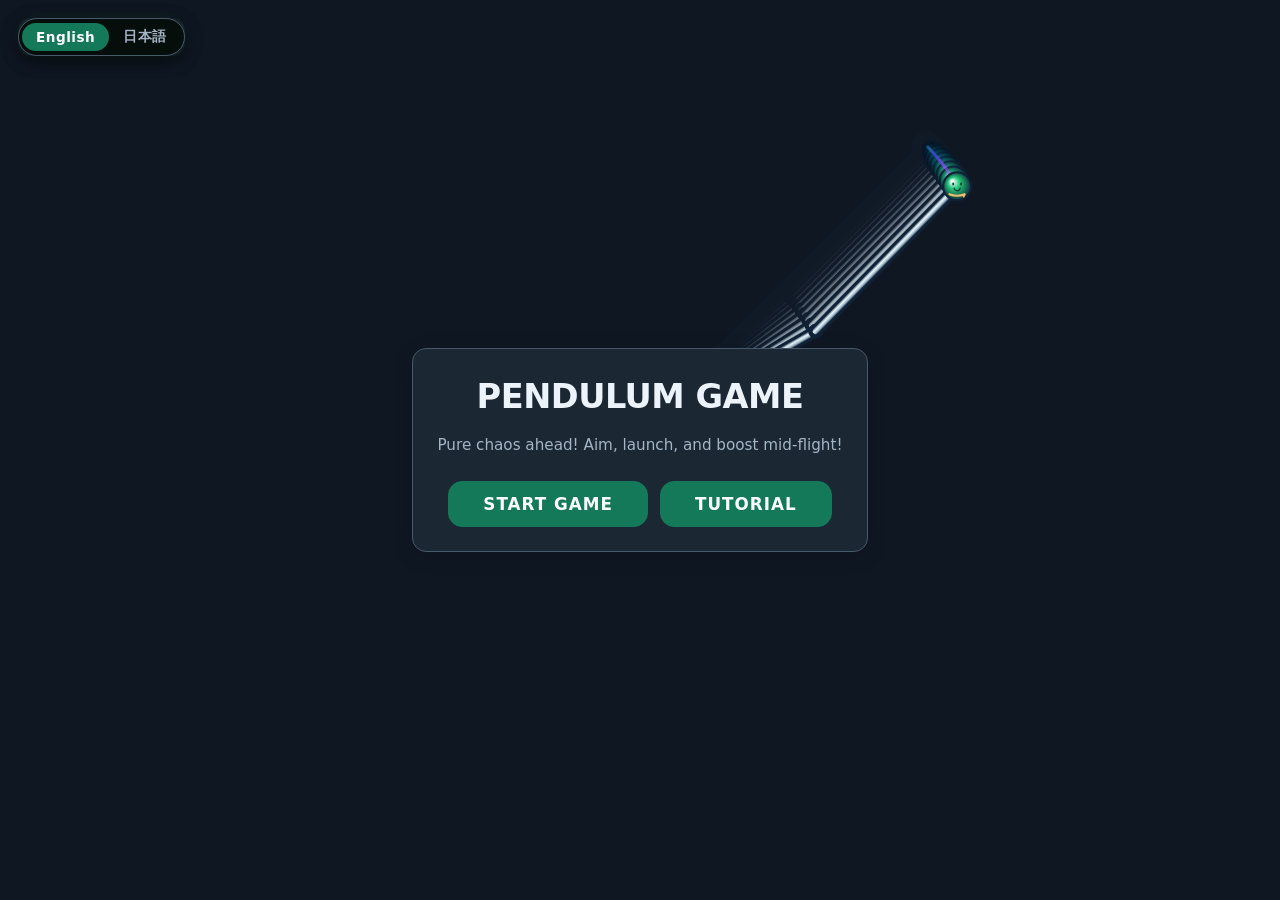
==== commit fd621ef4: "Match journey maps to approved expedition artwork" ====
--- a/index.html
+++ b/index.html
@@ -11,6 +11,7 @@
 <script src="./src/appearance-boot.js"></script>
 <link rel="stylesheet" href="./style.css">
 <link rel="stylesheet" href="./src/themes.css">
+<link rel="stylesheet" href="./src/journey-map.css">
 <script type="module" src="./src/main.js" defer></script>
 </head>
 <body>
@@ -186,8 +187,7 @@
       <div class="journey-view-switch" role="group"><button type="button" id="journeyMapButton" class="btn-nav" aria-pressed="true">Journey map</button><button type="button" id="journeyGridButton" class="btn-nav" aria-pressed="false">Stage grid</button><button type="button" id="journeyFind" class="btn-nav">Find explorer</button></div>
       <section id="journeyContent">
         <nav id="journeyChapters" class="journey-chapters"></nav>
-        <h3 id="journeyTitle" tabindex="-1"></h3><p id="journeyRange"></p>
-        <div class="journey-layout"><div class="journey-landscape"><div id="journeyRoute" class="journey-route"></div><p id="journeyLegend"></p></div>
+        <div class="journey-layout"><div class="journey-landscape"><div class="journey-maphead"><p id="journeyRange"></p><h3 id="journeyTitle" tabindex="-1"></h3></div><div id="journeyLandmarks" aria-hidden="true"></div><div id="journeyRoute" class="journey-route"></div><p id="journeyLegend"></p></div>
         <section class="journey-picker"><h3 id="journeyStageTitle" tabindex="-1"></h3><p id="journeyStageDescription"></p><div id="journeySubs"></div><p id="journeyHint"></p><button type="button" id="journeyPlay" class="btn-large primary">PLAY</button></section></div>
         <p id="journeySummary" role="status"></p>
       </section>
--- a/style.css
+++ b/style.css
@@ -1146,13 +1146,3 @@
 
 .chamber-meter{display:block;height:3px;background:var(--line,#4b6867);margin-top:5px;border-radius:3px;overflow:hidden}.chamber-meter i{display:block;height:100%;width:var(--charge,0%);background:var(--accent,#b9d69c)}
 .clear-gateway{display:none}.chamber-clear .clear-gateway{display:block;margin-bottom:12px}.clear-gateway .gateway-icon{width:44px;height:56px;border-width:3px;background:linear-gradient(#9bcece,#e2e8b6);box-shadow:0 0 18px #b9d69c33}.chamber-clear .clear-gateway i:first-child{transform:translateX(-100%)}.chamber-clear .clear-gateway i:last-child{transform:translateX(100%)}
-
-/* Journey-map selection is separate from the simulation and saved progress. */
-.journey-view-switch,.journey-chapters{display:flex;flex-wrap:wrap;gap:8px;margin:15px 0}.journey-view-switch [aria-pressed=true],.journey-chapters [aria-pressed=true],.journey-sub[aria-pressed=true]{border-color:var(--accent);background:var(--action);color:var(--text)}
-#journeyContent[hidden],#stageGrid[hidden],#stageFilterEmpty[hidden],.stage-filter-bar[hidden]{display:none}
-#journeyTitle{margin:18px 0 6px;color:var(--accent)}#journeyRange,#journeySummary{color:var(--muted);font-size:13px}.journey-layout{display:grid;grid-template-columns:minmax(0,1fr) 270px;gap:18px}.journey-landscape{border:1px solid var(--line);border-radius:16px;overflow:hidden;background:radial-gradient(ellipse at 35% 20%,var(--platform),var(--canvas));padding:24px 10px 12px;min-width:0}.journey-route{display:grid;position:relative}.journey-route svg{position:absolute;inset:0;width:100%;height:100%;pointer-events:none;overflow:visible}.journey-route polyline{fill:none;stroke:var(--muted);stroke-width:2;stroke-dasharray:2 4;opacity:.55;stroke-linejoin:round}
-.journey-node{position:relative;z-index:1;display:flex;align-items:center;flex-direction:column;gap:6px;min-width:0;height:145px;padding:15px 4px 5px;background:none;border:0;color:var(--text);font:inherit;cursor:pointer}.journey-disc{display:grid;place-items:center;flex-shrink:0;width:46px;height:46px;border-radius:50%;border:3px solid var(--accent);background:var(--panel);font-weight:800;box-shadow:0 4px 0 var(--line)}.journey-node.locked .journey-disc{border-color:var(--muted);color:var(--muted)}.journey-node.cleared .journey-disc{background:var(--action)}.journey-node[aria-pressed=true] .journey-disc{outline:2px solid var(--yellow);outline-offset:4px}.journey-node[aria-current=step] .journey-node-title{text-decoration:underline;text-underline-offset:3px}.journey-node-title{font-size:11px;text-align:center;line-height:1.3;min-height:29px;max-width:98%;overflow-wrap:anywhere}.journey-node-stars{font-size:11px;color:var(--muted)}.journey-explorer{position:absolute;top:-16px;width:28px;height:28px;border-radius:50%;border:1px solid #a9d99d;background:radial-gradient(circle at 30% 20%,#d8ffb7,#58bc76 45%,#205b4b 90%);box-shadow:0 0 10px #a4d19533}.journey-explorer:before{content:'• •';color:#173a31;position:absolute;top:1px;left:5px;font:14px system-ui}.journey-explorer:after{content:'';position:absolute;bottom:3px;left:6px;width:16px;height:4px;background:#edbf74;border-radius:5px}
-#journeyLegend{font-size:11px;color:var(--muted);line-height:1.7;margin:7px 12px}.journey-picker{align-self:start;min-width:0;background:var(--panel);border:1px solid var(--line);border-radius:14px;padding:16px}.journey-picker h3{font-size:17px;overflow-wrap:anywhere}.journey-picker p{font-size:12px;color:var(--muted);line-height:1.6}#journeySubs{display:grid;gap:7px}.journey-sub{display:flex;align-items:center;justify-content:space-between;gap:6px;border:1px solid var(--line);border-radius:8px;padding:10px;background:var(--canvas);color:var(--text);cursor:pointer;font:inherit;min-height:44px}.journey-sub small{font-size:10px}.journey-sub span{font-size:12px;white-space:nowrap}#journeyPlay{width:100%;min-height:44px}#journeyPlay:disabled{opacity:.5;cursor:default}
-@media(max-width:1000px){.journey-layout{grid-template-columns:1fr}.journey-picker{position:relative}#journeySubs{grid-template-columns:repeat(5,minmax(0,1fr))}.journey-sub{flex-direction:column;padding:10px 3px;font-size:12px}.journey-node-title{font-size:12px}.journey-picker p{font-size:13px}}
-@media(max-width:600px){.journey-chapters .btn-nav{font-size:11px;min-height:44px}.journey-view-switch .btn-nav{min-height:44px}.journey-landscape{padding:24px 5px 10px}.journey-node-title{font-size:11px}.journey-picker{padding:12px}.journey-sub small{font-size:9px}}
-@media(min-width:1001px){#mapModal .modal-window{width:94%;max-width:1100px}}
--- a/src/journey-map.css
+++ b/src/journey-map.css
@@ -0,0 +1,46 @@
+/* Approved expedition artwork has its own palette, independent of the gameplay theme. */
+.journey-view-switch,.journey-chapters{display:flex;flex-wrap:wrap;gap:8px;margin:15px 0}
+.journey-view-switch [aria-pressed=true],.journey-chapters [aria-pressed=true]{background:#efd18c!important;color:#293b3b!important;border-color:#efd18c!important}
+#journeyContent[hidden],#stageGrid[hidden],#stageFilterEmpty[hidden],.stage-filter-bar[hidden]{display:none}
+#journeyContent{font:15px system-ui,sans-serif;color:#edf1df;--world-bg:#203f38;--world-terrain:#3e6053;--world-ink:#aebc8d;--world-gold:#efd08a}
+#journeyContent .journey-chapters button{font:12px system-ui,sans-serif;border:1px solid #587378;background:#213c44;color:#e6efdf;border-radius:10px;padding:10px 13px;min-height:44px}
+.journey-layout{display:grid;grid-template-columns:minmax(0,1fr) 320px;gap:22px}
+.journey-landscape{position:relative;aspect-ratio:var(--map-ratio,1.12);min-width:0;background:linear-gradient(var(--world-bg),var(--world-terrain));border:1px solid #547269;border-radius:21px;overflow:hidden;isolation:isolate}
+#journeyContent[data-chapter='1'] .journey-landscape{background:radial-gradient(ellipse at 55% 35%,#456655,#2a4845 55%,#1d353f)}
+.journey-landscape:before{content:'';position:absolute;inset:0;background-image:var(--map-art);background-size:100% 100%;pointer-events:none;z-index:-1}
+.journey-route{position:absolute;inset:0}.journey-route svg{position:absolute;inset:0;width:100%;height:100%;pointer-events:none}
+.journey-path-bed{fill:none;stroke:var(--world-bg);stroke-width:22;stroke-linecap:round}
+.journey-path-dots{fill:none;stroke:var(--world-ink);stroke-width:8;stroke-linecap:round;stroke-dasharray:1 16}
+.journey-maphead{position:absolute;top:18px;left:20px;z-index:2;pointer-events:none;max-width:75%}
+#journeyRange{font:10px/1.5 system-ui,sans-serif;letter-spacing:2px;color:var(--world-gold);margin:0 0 6px}
+#journeyTitle{font:700 20px/1.25 system-ui,sans-serif;color:#edf1df;margin:0}
+#journeyContent .journey-node{position:absolute;transform:translate(-50%,-50%);display:grid;justify-items:center;gap:5px;width:115px;height:auto;min-height:0;padding:0;border:0;background:none;color:#edf1df;font:15px system-ui,sans-serif;cursor:pointer;box-shadow:none;z-index:1}
+#journeyContent .journey-node:hover{filter:brightness(1.15)}
+.journey-disc{width:49px;height:49px;display:grid;place-items:center;border:3px solid var(--world-ink);border-radius:50%;background:var(--world-terrain);box-shadow:0 5px 0 #182f32,0 9px 16px #10282c66;font-size:18px;font-weight:800;color:#edf1df}
+.journey-node.locked .journey-disc{background:#344a4e;border-color:#687a79;color:#a1adab}
+.journey-node.available .journey-disc{background:#b29956;border-color:#f3d488}
+.journey-node[aria-pressed=true] .journey-disc{outline:3px solid #f9e8b4;outline-offset:5px}
+.journey-node[aria-current=step] .journey-node-title{text-decoration:underline;text-underline-offset:3px}
+.journey-node-title{font-size:11px;line-height:1.3;max-width:120px;background:#182e34bd;padding:3px 7px;border-radius:5px;text-align:center;overflow-wrap:anywhere}
+.journey-node.locked .journey-node-title{color:#a7b7b7}
+.journey-node-stars{color:var(--world-gold);font-size:12px;letter-spacing:1px;min-height:16px}
+.journey-explorer{position:absolute;top:-39px;left:40px;width:34px;height:34px;border-radius:50%;background:radial-gradient(circle at 32% 25%,#e2ffbb,#58ba78 45%,#185b4b 90%);border:2px solid #c0dd9e;box-shadow:0 0 20px #b1d79444;pointer-events:none}
+.journey-explorer:before{content:'• •';position:absolute;left:6px;top:3px;color:#13392f;font:15px system-ui;letter-spacing:1px}
+.journey-explorer:after{content:'';position:absolute;left:7px;bottom:4px;width:18px;height:5px;background:#f0c27c;border-radius:0 0 9px 9px}
+.journey-landmark{position:absolute;pointer-events:none;color:#c7d7ad;text-align:center;font-size:11px;letter-spacing:1px;max-width:20%;line-height:1.5}.journey-landmark b{display:block;font-size:38px;color:var(--world-ink);font-weight:400;margin-bottom:5px}
+#journeyLegend{position:absolute;bottom:17px;left:20px;right:20px;font:11px/1.8 system-ui,sans-serif;color:#bdcfc0;margin:0;pointer-events:none;white-space:pre-line}
+#journeyContent .journey-picker{align-self:start;min-width:0;border:1px solid #3b5961;background:#182f39;color:#edf1df;border-radius:18px;padding:23px;box-shadow:none}
+#journeyStageTitle{font:700 23px/1.3 system-ui,sans-serif;color:#edf1df;margin:10px 0;overflow-wrap:anywhere}
+#journeyStageDescription,#journeyHint{font:13px/1.6 system-ui,sans-serif;color:#a9bfc4}
+#journeySubs{display:grid;gap:8px;margin:20px 0}
+#journeyContent .journey-sub{display:flex;justify-content:space-between;align-items:center;gap:5px;text-align:left;padding:12px;border:1px solid #587378;background:#213c44;color:#e6efdf;border-radius:11px;cursor:pointer;font:15px system-ui,sans-serif;min-height:44px}
+#journeyContent .journey-sub[aria-pressed=true]{background:#efd18c;color:#293b3b;border-color:#efd18c}
+.journey-sub small{font-size:11px}.journey-sub span{font-size:13px;white-space:nowrap;color:#e8cf85}.journey-sub[aria-pressed=true] span{color:#66552b}
+#journeyHint{min-height:42px;font-size:12px}
+#journeyContent #journeyPlay{width:100%;font:750 15px system-ui,sans-serif;min-height:44px;background:#edcc80;color:#263a38;border:1px solid #edcc80;border-radius:12px;padding:12px 19px;box-shadow:0 4px 0 #917e4d;cursor:pointer;letter-spacing:0}
+#journeyPlay:disabled{opacity:.45;cursor:default}#journeySummary{font:12px/1.6 system-ui,sans-serif;color:#9bb2b7;margin:18px 0}
+#journeyContent button:focus-visible{outline:3px solid #f5d881;outline-offset:3px}
+@media(min-width:1001px){#mapModal .modal-window{width:94%;max-width:1250px}}
+@media(max-width:1000px){.journey-layout{grid-template-columns:1fr}.journey-picker{padding:18px}#journeySubs{grid-template-columns:repeat(5,minmax(0,1fr));gap:5px}#journeyContent .journey-sub{flex-direction:column;padding:10px 4px;gap:8px;font-size:12px}.journey-sub small{font-size:9px}}
+@media(max-width:600px){#journeyContent .journey-chapters button{font-size:11px}.journey-view-switch button{min-height:44px}#journeyContent .journey-node{width:100px}.journey-node-title{font-size:10px;max-width:98px}.journey-disc{width:39px;height:39px;font-size:15px}.journey-explorer{left:34px;top:-36px;width:31px;height:31px}.journey-node-stars{font-size:10px}#journeyLegend{font-size:10px;bottom:13px;left:12px;right:12px}.journey-maphead{top:12px;left:12px}#journeyTitle{font-size:18px}.journey-landmark{display:none}#journeyContent .journey-picker{padding:18px}}
+@media(forced-colors:active){.journey-disc{border-color:ButtonText}.journey-node[aria-pressed=true] .journey-disc{outline-color:Highlight}.journey-node-title{color:ButtonText;background:Canvas}}
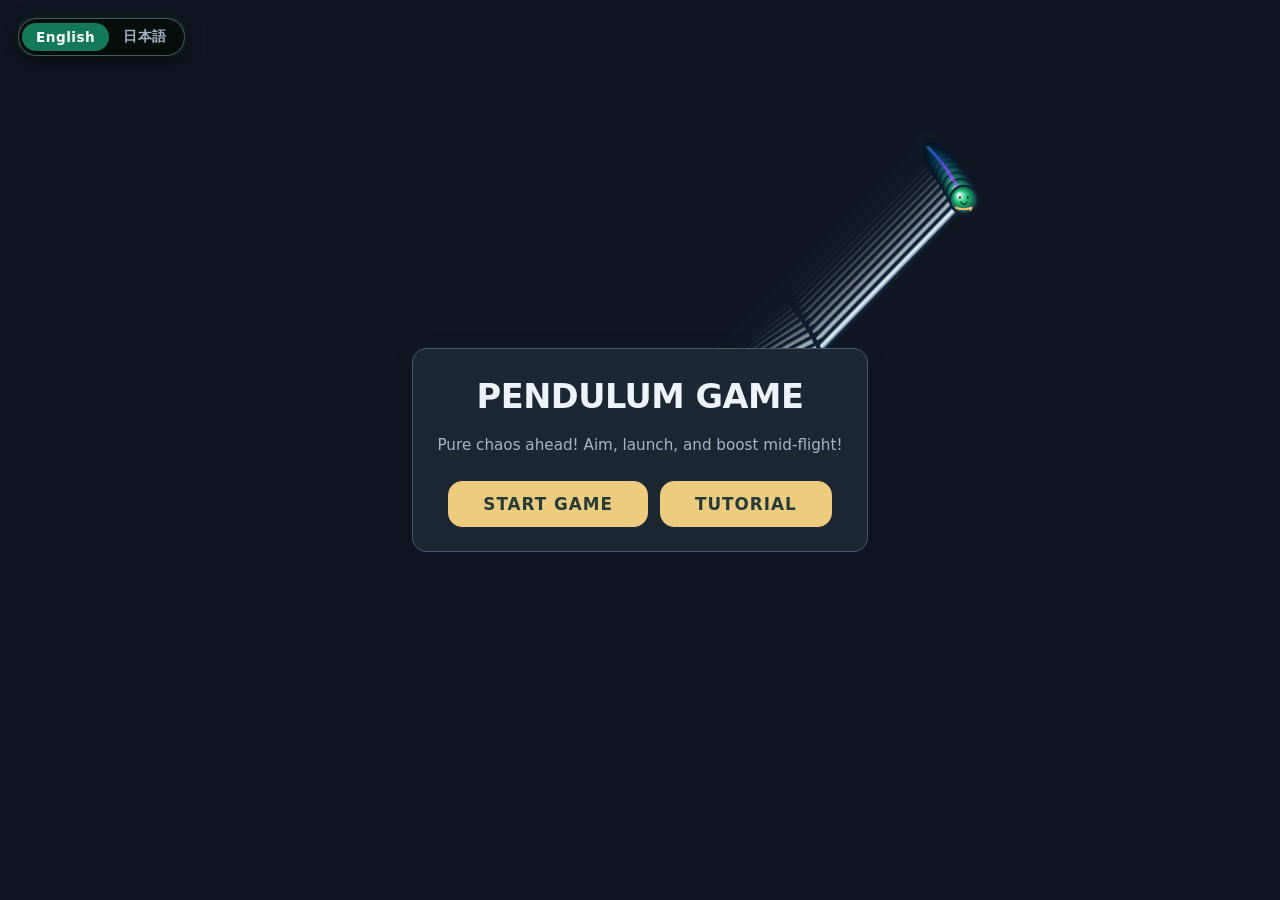
==== commit eeaef900: "Add chapter gameplay environments and fixed Clean Precision dark appearance" ====
--- a/index.html
+++ b/index.html
@@ -230,9 +230,7 @@
   <section aria-labelledby="appearanceTitle">
     <h3 id="appearanceTitle">Appearance</h3>
     <label><input type="checkbox" id="explorerBob" checked> <span id="explorerLabel">Explorer bob (turn off for classic bob)</span></label>
-    <label for="appearanceMode" id="modeLabel">Mode</label>
-    <select id="appearanceMode"><option value="system">System</option><option value="dark">Dark</option><option value="light">Light</option></select>
-    <fieldset class="theme-picker"><legend id="themeLabel">Theme</legend><div id="themeChoices"></div></fieldset>
+    <label><input type="checkbox" id="environmentBackgrounds" checked> <span id="environmentLabel">Environment backgrounds</span></label>
     <button id="btnArtworkPreview" class="btn-nav">PREVIEW ARTWORK</button>
   </section>
   <h3 id="soundTitle">Sound</h3>
--- a/src/themes.css
+++ b/src/themes.css
@@ -498,3 +498,6 @@
 .stage-filter-empty p { color:var(--muted); line-height:1.6; }
 #stageFilterEmpty[hidden] { display:none; }
 @media(max-width:600px){.stage-progress-filters{display:grid;grid-template-columns:repeat(3,minmax(0,1fr));}.stage-progress-filters button{padding:8px 4px;white-space:normal;font-size:.72rem;}.stage-filter-selects{align-items:stretch;}.stage-filter-selects label{flex:1 1 100%;justify-content:space-between;}.stage-filter-selects select{width:72%;}}
+
+/* Fixed expedition appearance: Clean Precision dark with warm adventure actions. */
+:root[data-theme='clean-precision'][data-mode='dark'] :is(.btn-large.primary,#btnFire,.btn-start-game){background:#edcc80;color:#263a38;border-color:#edcc80}
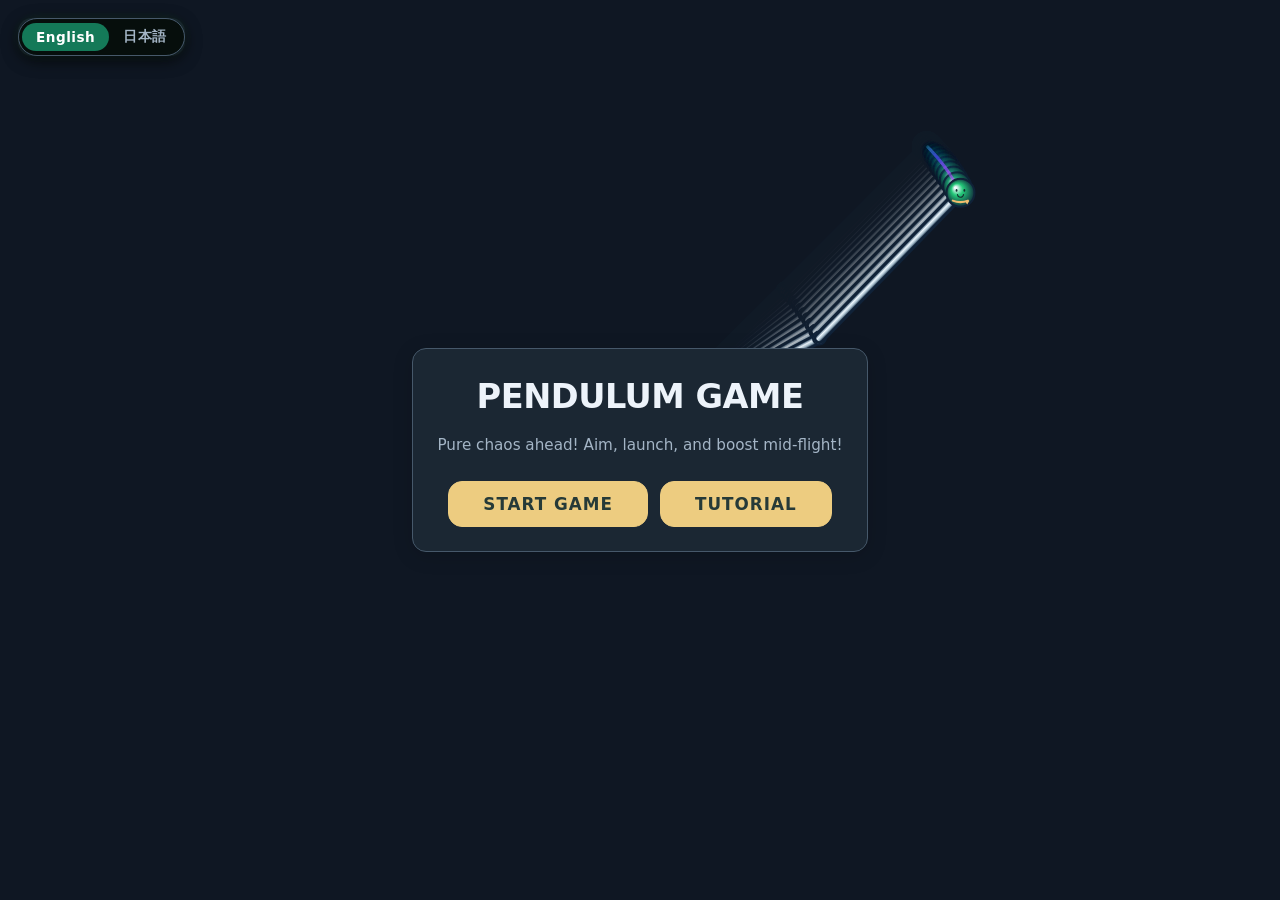
==== commit 366bf8c8: "Add explorer skin settings selector and animated in-game canvas preview" ====
--- a/index.html
+++ b/index.html
@@ -231,6 +231,21 @@
     <h3 id="appearanceTitle">Appearance</h3>
     <label><input type="checkbox" id="explorerBob" checked> <span id="explorerLabel">Explorer bob (turn off for classic bob)</span></label>
     <label><input type="checkbox" id="environmentBackgrounds" checked> <span id="environmentLabel">Environment backgrounds</span></label>
+    <label for="explorerSkin">Explorer skin</label>
+    <select id="explorerSkin" aria-label="Explorer skin">
+      <option value="legacy">Original</option>
+      <option value="fantasy-explorer">Fantasy</option>
+    </select>
+    <div class="explorer-preview-controls">
+      <label for="explorerPreviewState">Preview animation</label>
+      <select id="explorerPreviewState">
+        <option value="idle">Idle</option>
+        <option value="swinging">Swinging</option>
+        <option value="impact">Impact</option>
+        <option value="celebration">Celebration</option>
+      </select>
+    </div>
+    <canvas id="explorerSkinPreview" width="320" height="144" role="img" aria-label="Live explorer skin preview"></canvas>
     <button id="btnArtworkPreview" class="btn-nav">PREVIEW ARTWORK</button>
   </section>
   <h3 id="soundTitle">Sound</h3>
--- a/style.css
+++ b/style.css
@@ -1146,3 +1146,8 @@
 
 .chamber-meter{display:block;height:3px;background:var(--line,#4b6867);margin-top:5px;border-radius:3px;overflow:hidden}.chamber-meter i{display:block;height:100%;width:var(--charge,0%);background:var(--accent,#b9d69c)}
 .clear-gateway{display:none}.chamber-clear .clear-gateway{display:block;margin-bottom:12px}.clear-gateway .gateway-icon{width:44px;height:56px;border-width:3px;background:linear-gradient(#9bcece,#e2e8b6);box-shadow:0 0 18px #b9d69c33}.chamber-clear .clear-gateway i:first-child{transform:translateX(-100%)}.chamber-clear .clear-gateway i:last-child{transform:translateX(100%)}
+
+/* Optional explorer preview; never changes game canvas layout. */
+#explorerSkinPreview { display:block; width:100%; max-width:320px; height:auto; margin:10px auto; border:1px solid var(--accent); border-radius:6px; }
+#settingsDialog #explorerSkin, #settingsDialog #explorerPreviewState { max-width:100%; min-height:40px; padding:6px; background:var(--panel); color:var(--text); border:1px solid var(--accent); }
+.explorer-preview-controls { display:flex; flex-wrap:wrap; align-items:center; gap:8px; margin-top:10px; }
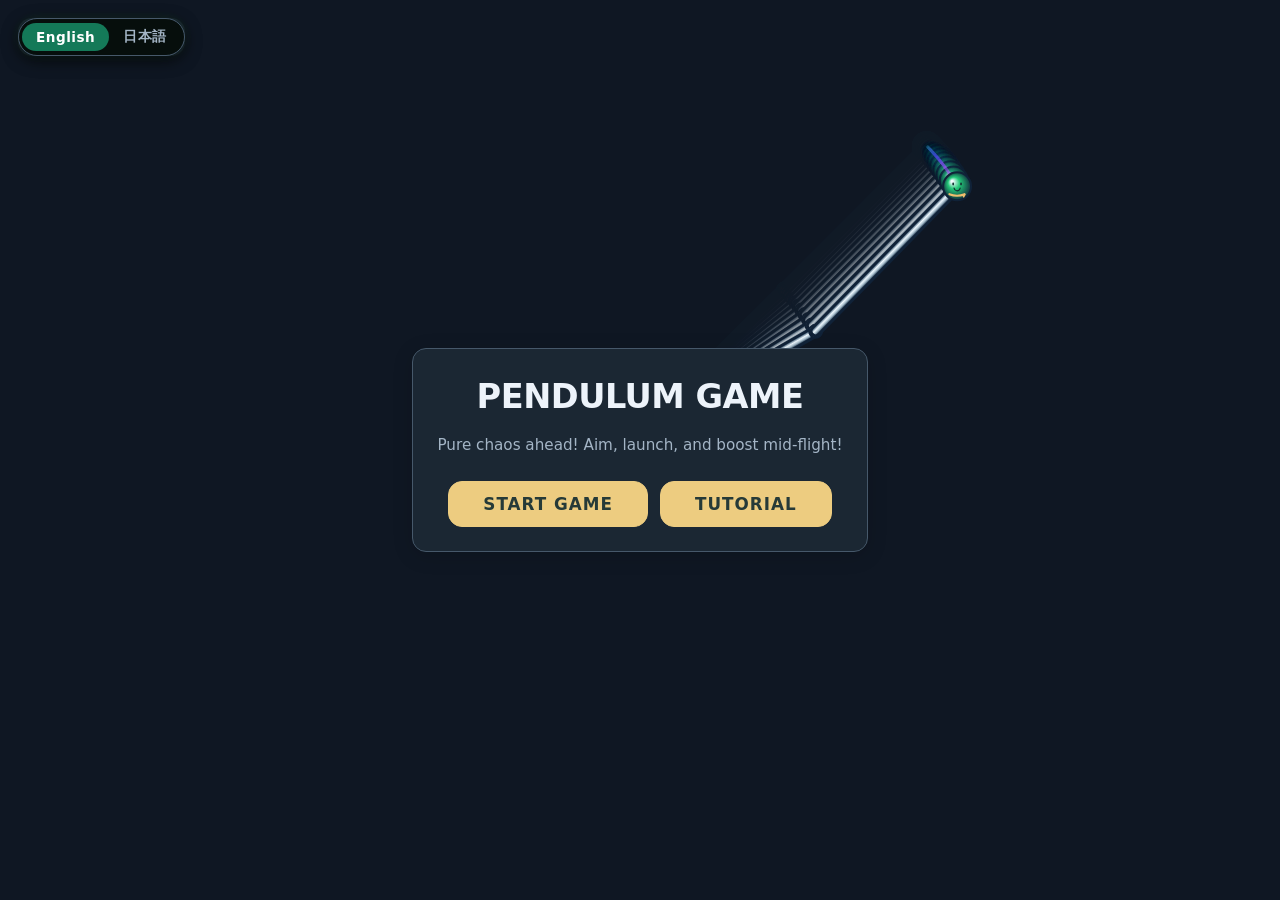
==== commit 887f0d6d: "Add M7 local fantasy graphics comparison gallery and temporary gameplay toggle" ====
--- a/index.html
+++ b/index.html
@@ -246,6 +246,7 @@
       </select>
     </div>
     <canvas id="explorerSkinPreview" width="320" height="144" role="img" aria-label="Live explorer skin preview"></canvas>
+    <label class="setting-toggle"><input type="checkbox" id="fantasyGimmicksGameplay"><span>Try fantasy gimmicks in gameplay (temporary, resets on reload)</span></label>
     <button id="btnArtworkPreview" class="btn-nav">PREVIEW ARTWORK</button>
   </section>
   <h3 id="soundTitle">Sound</h3>
@@ -264,6 +265,9 @@
   <label for="artworkStyle" id="artworkStyleLabel">Style</label>
   <select id="artworkStyle"><option value="auto">Match theme</option><option value="pixel">Pixel Arcade</option><option value="vector">Clean Vector</option><option value="shaded">Shaded Canvas</option></select>
   <strong id="artworkStyleName"></strong>
+  <p>Compare original and fantasy artwork below. Preview does not change gameplay or save progress.</p>
+  <label for="gimmickPreviewMode">Gimmick preview</label>
+  <select id="gimmickPreviewMode"><option value="compare">Original vs Fantasy</option><option value="legacy">Original only</option><option value="fantasy">Fantasy only</option></select>
   <canvas id="artworkStage" width="800" height="420" role="img" aria-label="Demonstration scene with pendulum, targets, bombs and mechanics"></canvas>
   <div id="artworkGallery"></div>
   <div class="artwork-actions"><button id="artworkClose" class="btn-nav">BACK TO SETTINGS</button></div>
--- a/style.css
+++ b/style.css
@@ -1151,3 +1151,10 @@
 #explorerSkinPreview { display:block; width:100%; max-width:320px; height:auto; margin:10px auto; border:1px solid var(--accent); border-radius:6px; }
 #settingsDialog #explorerSkin, #settingsDialog #explorerPreviewState { max-width:100%; min-height:40px; padding:6px; background:var(--panel); color:var(--text); border:1px solid var(--accent); }
 .explorer-preview-controls { display:flex; flex-wrap:wrap; align-items:center; gap:8px; margin-top:10px; }
+
+/* M7 local graphics QA: preview cards remain scrollable on narrow displays. */
+.fantasy-comparison {display:flex;flex-wrap:wrap;justify-content:center;gap:8px;max-width:100%;}
+.fantasy-comparison > div {display:flex;flex-direction:column;align-items:center;min-width:0;flex:1 1 125px;}
+.fantasy-comparison canvas {width:100%;max-width:160px;height:auto;}
+.fantasy-comparison small {font-size:11px;color:var(--text);}
+#artworkDialog #gimmickPreviewMode {max-width:100%;min-height:40px;}
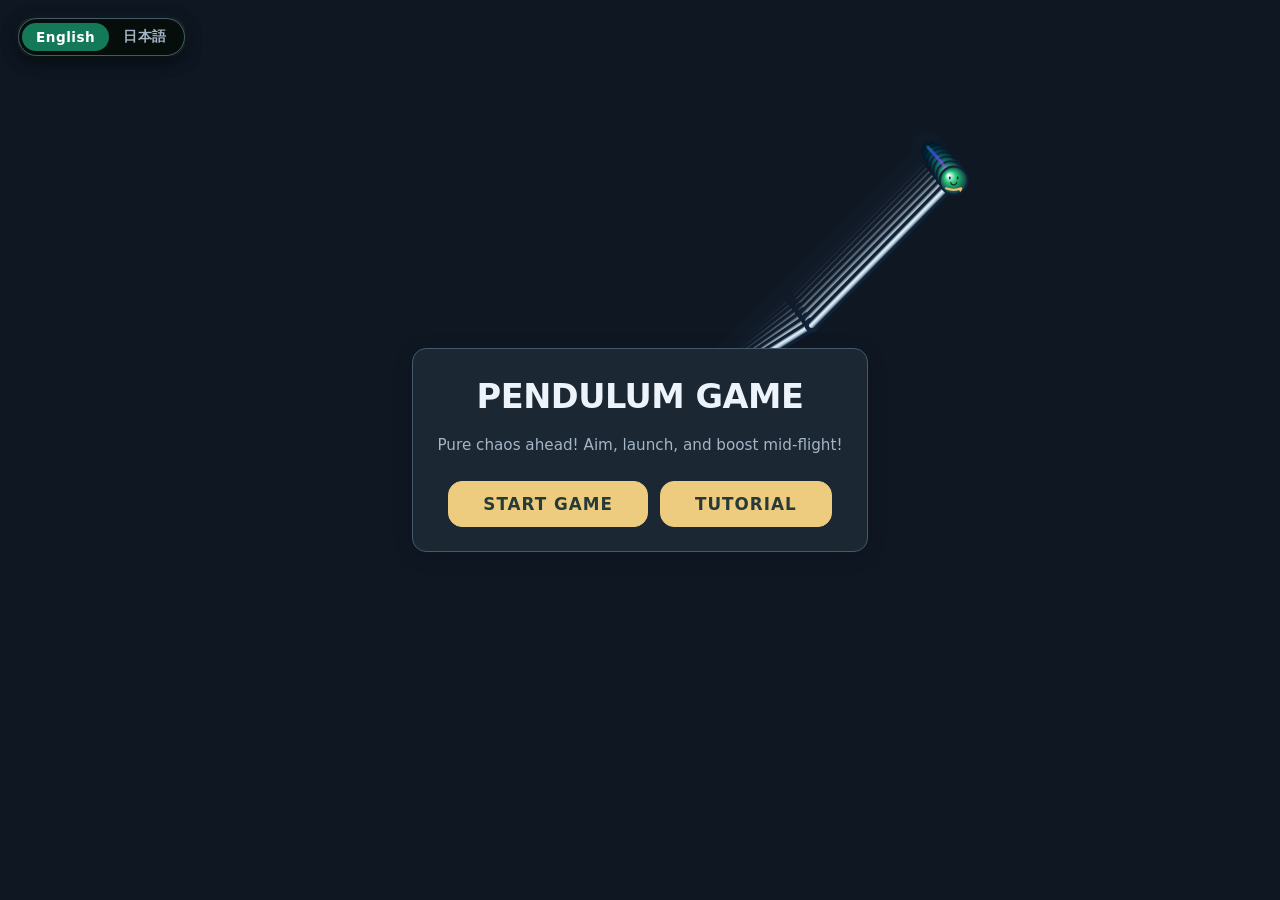
==== commit 96f6307a: "M7 Phase 2: persist original/fantasy gimmick artwork selection" ====
--- a/index.html
+++ b/index.html
@@ -246,7 +246,11 @@
       </select>
     </div>
     <canvas id="explorerSkinPreview" width="320" height="144" role="img" aria-label="Live explorer skin preview"></canvas>
-    <label class="setting-toggle"><input type="checkbox" id="fantasyGimmicksGameplay"><span>Try fantasy gimmicks in gameplay (temporary, resets on reload)</span></label>
+    <label for="gimmickArtworkSkin">Gimmick artwork</label>
+    <select id="gimmickArtworkSkin" aria-label="Gimmick artwork">
+      <option value="legacy">Original</option>
+      <option value="fantasy">Fantasy</option>
+    </select>
     <button id="btnArtworkPreview" class="btn-nav">PREVIEW ARTWORK</button>
   </section>
   <h3 id="soundTitle">Sound</h3>
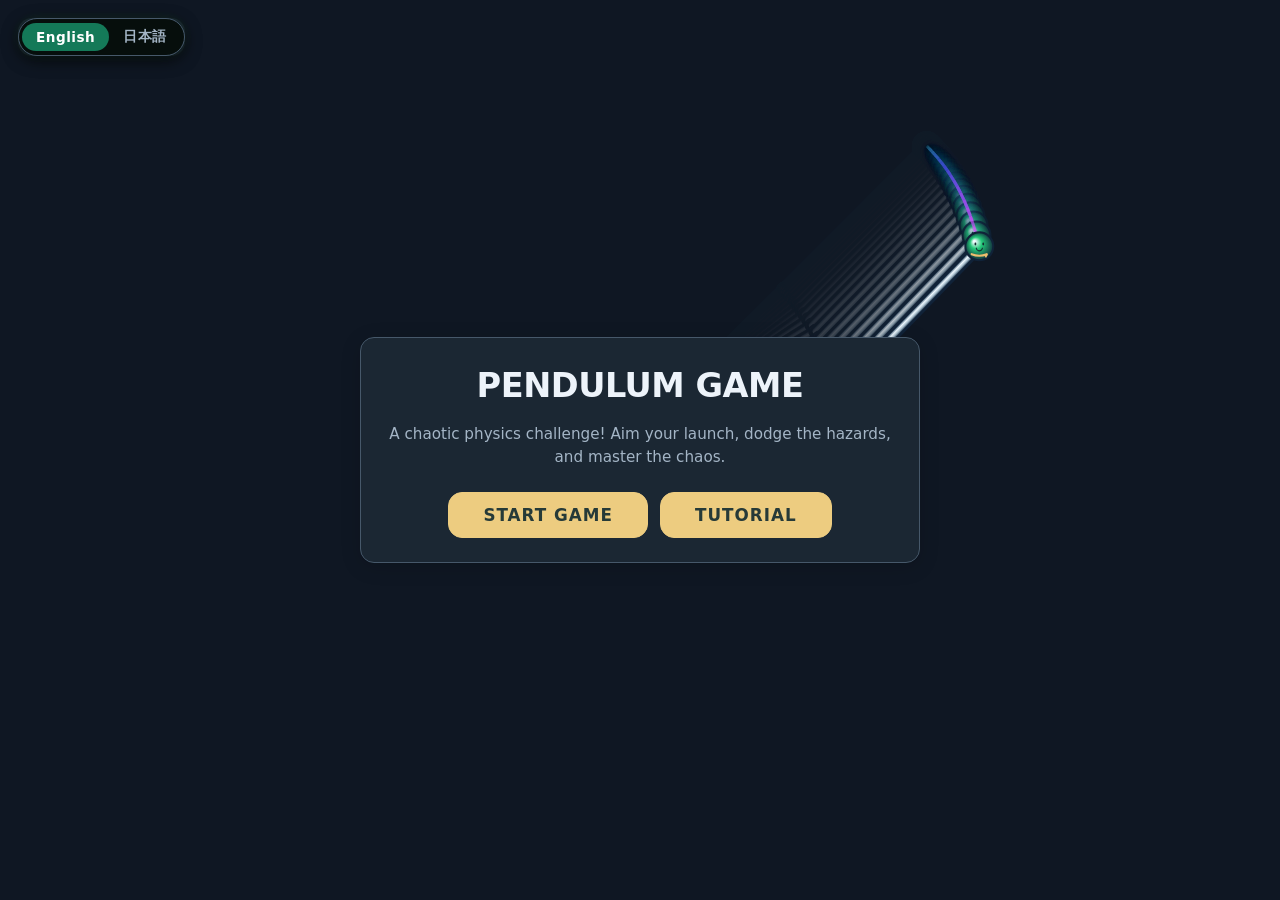
==== commit 9be8f5a0: "Motion-1.2: visible stage-one forest vines, mist, leaves and intensity control" ====
--- a/index.html
+++ b/index.html
@@ -92,6 +92,7 @@
       <canvas id="canvas" width="800" height="600"></canvas>
       <div id="pauseIndicator" class="pause-indicator hidden" role="status">PAUSED</div>
       <div class="hud-pulse" id="hudPulse">PULSES: 3</div>
+      <div id="forestMotionControl" class="forest-motion-control" hidden><label for="forestMotionMode">Forest motion</label><select id="forestMotionMode" aria-label="Forest motion intensity"><option value="off">Off</option><option value="normal" selected>Normal</option><option value="strong">Strong</option></select></div>
       <div class="hud-toast" id="hudToast">Parameter URL copied to clipboard!</div>
       
       <!-- Stage Transition Briefing Banner -->
@@ -231,26 +232,6 @@
     <h3 id="appearanceTitle">Appearance</h3>
     <label><input type="checkbox" id="explorerBob" checked> <span id="explorerLabel">Explorer bob (turn off for classic bob)</span></label>
     <label><input type="checkbox" id="environmentBackgrounds" checked> <span id="environmentLabel">Environment backgrounds</span></label>
-    <label for="explorerSkin">Explorer skin</label>
-    <select id="explorerSkin" aria-label="Explorer skin">
-      <option value="legacy">Original</option>
-      <option value="fantasy-explorer">Fantasy</option>
-    </select>
-    <div class="explorer-preview-controls">
-      <label for="explorerPreviewState">Preview animation</label>
-      <select id="explorerPreviewState">
-        <option value="idle">Idle</option>
-        <option value="swinging">Swinging</option>
-        <option value="impact">Impact</option>
-        <option value="celebration">Celebration</option>
-      </select>
-    </div>
-    <canvas id="explorerSkinPreview" width="320" height="144" role="img" aria-label="Live explorer skin preview"></canvas>
-    <label for="gimmickArtworkSkin">Gimmick artwork</label>
-    <select id="gimmickArtworkSkin" aria-label="Gimmick artwork">
-      <option value="legacy">Original</option>
-      <option value="fantasy">Fantasy</option>
-    </select>
     <button id="btnArtworkPreview" class="btn-nav">PREVIEW ARTWORK</button>
   </section>
   <h3 id="soundTitle">Sound</h3>
@@ -269,9 +250,6 @@
   <label for="artworkStyle" id="artworkStyleLabel">Style</label>
   <select id="artworkStyle"><option value="auto">Match theme</option><option value="pixel">Pixel Arcade</option><option value="vector">Clean Vector</option><option value="shaded">Shaded Canvas</option></select>
   <strong id="artworkStyleName"></strong>
-  <p>Compare original and fantasy artwork below. Preview does not change gameplay or save progress.</p>
-  <label for="gimmickPreviewMode">Gimmick preview</label>
-  <select id="gimmickPreviewMode"><option value="compare">Original vs Fantasy</option><option value="legacy">Original only</option><option value="fantasy">Fantasy only</option></select>
   <canvas id="artworkStage" width="800" height="420" role="img" aria-label="Demonstration scene with pendulum, targets, bombs and mechanics"></canvas>
   <div id="artworkGallery"></div>
   <div class="artwork-actions"><button id="artworkClose" class="btn-nav">BACK TO SETTINGS</button></div>
--- a/style.css
+++ b/style.css
@@ -1147,14 +1147,8 @@
 .chamber-meter{display:block;height:3px;background:var(--line,#4b6867);margin-top:5px;border-radius:3px;overflow:hidden}.chamber-meter i{display:block;height:100%;width:var(--charge,0%);background:var(--accent,#b9d69c)}
 .clear-gateway{display:none}.chamber-clear .clear-gateway{display:block;margin-bottom:12px}.clear-gateway .gateway-icon{width:44px;height:56px;border-width:3px;background:linear-gradient(#9bcece,#e2e8b6);box-shadow:0 0 18px #b9d69c33}.chamber-clear .clear-gateway i:first-child{transform:translateX(-100%)}.chamber-clear .clear-gateway i:last-child{transform:translateX(100%)}
 
-/* Optional explorer preview; never changes game canvas layout. */
-#explorerSkinPreview { display:block; width:100%; max-width:320px; height:auto; margin:10px auto; border:1px solid var(--accent); border-radius:6px; }
-#settingsDialog #explorerSkin, #settingsDialog #explorerPreviewState { max-width:100%; min-height:40px; padding:6px; background:var(--panel); color:var(--text); border:1px solid var(--accent); }
-.explorer-preview-controls { display:flex; flex-wrap:wrap; align-items:center; gap:8px; margin-top:10px; }
-
-/* M7 local graphics QA: preview cards remain scrollable on narrow displays. */
-.fantasy-comparison {display:flex;flex-wrap:wrap;justify-content:center;gap:8px;max-width:100%;}
-.fantasy-comparison > div {display:flex;flex-direction:column;align-items:center;min-width:0;flex:1 1 125px;}
-.fantasy-comparison canvas {width:100%;max-width:160px;height:auto;}
-.fantasy-comparison small {font-size:11px;color:var(--text);}
-#artworkDialog #gimmickPreviewMode {max-width:100%;min-height:40px;}
+/* Motion-1.2 temporary verification control: Stage 1 only. */
+.forest-motion-control{position:absolute;top:40px;left:12px;z-index:8;display:flex;align-items:center;gap:8px;padding:5px 9px;background:rgba(12,20,28,.9);border:1px solid var(--line);border-radius:8px;color:var(--text);font:12px system-ui,sans-serif}
+.forest-motion-control[hidden]{display:none!important}
+.forest-motion-control select{background:var(--panel);color:var(--text);border:1px solid var(--line);border-radius:5px;padding:3px 5px}
+@media(max-width:600px){.forest-motion-control{top:34px;left:7px;font-size:10px;padding:3px 5px}}
